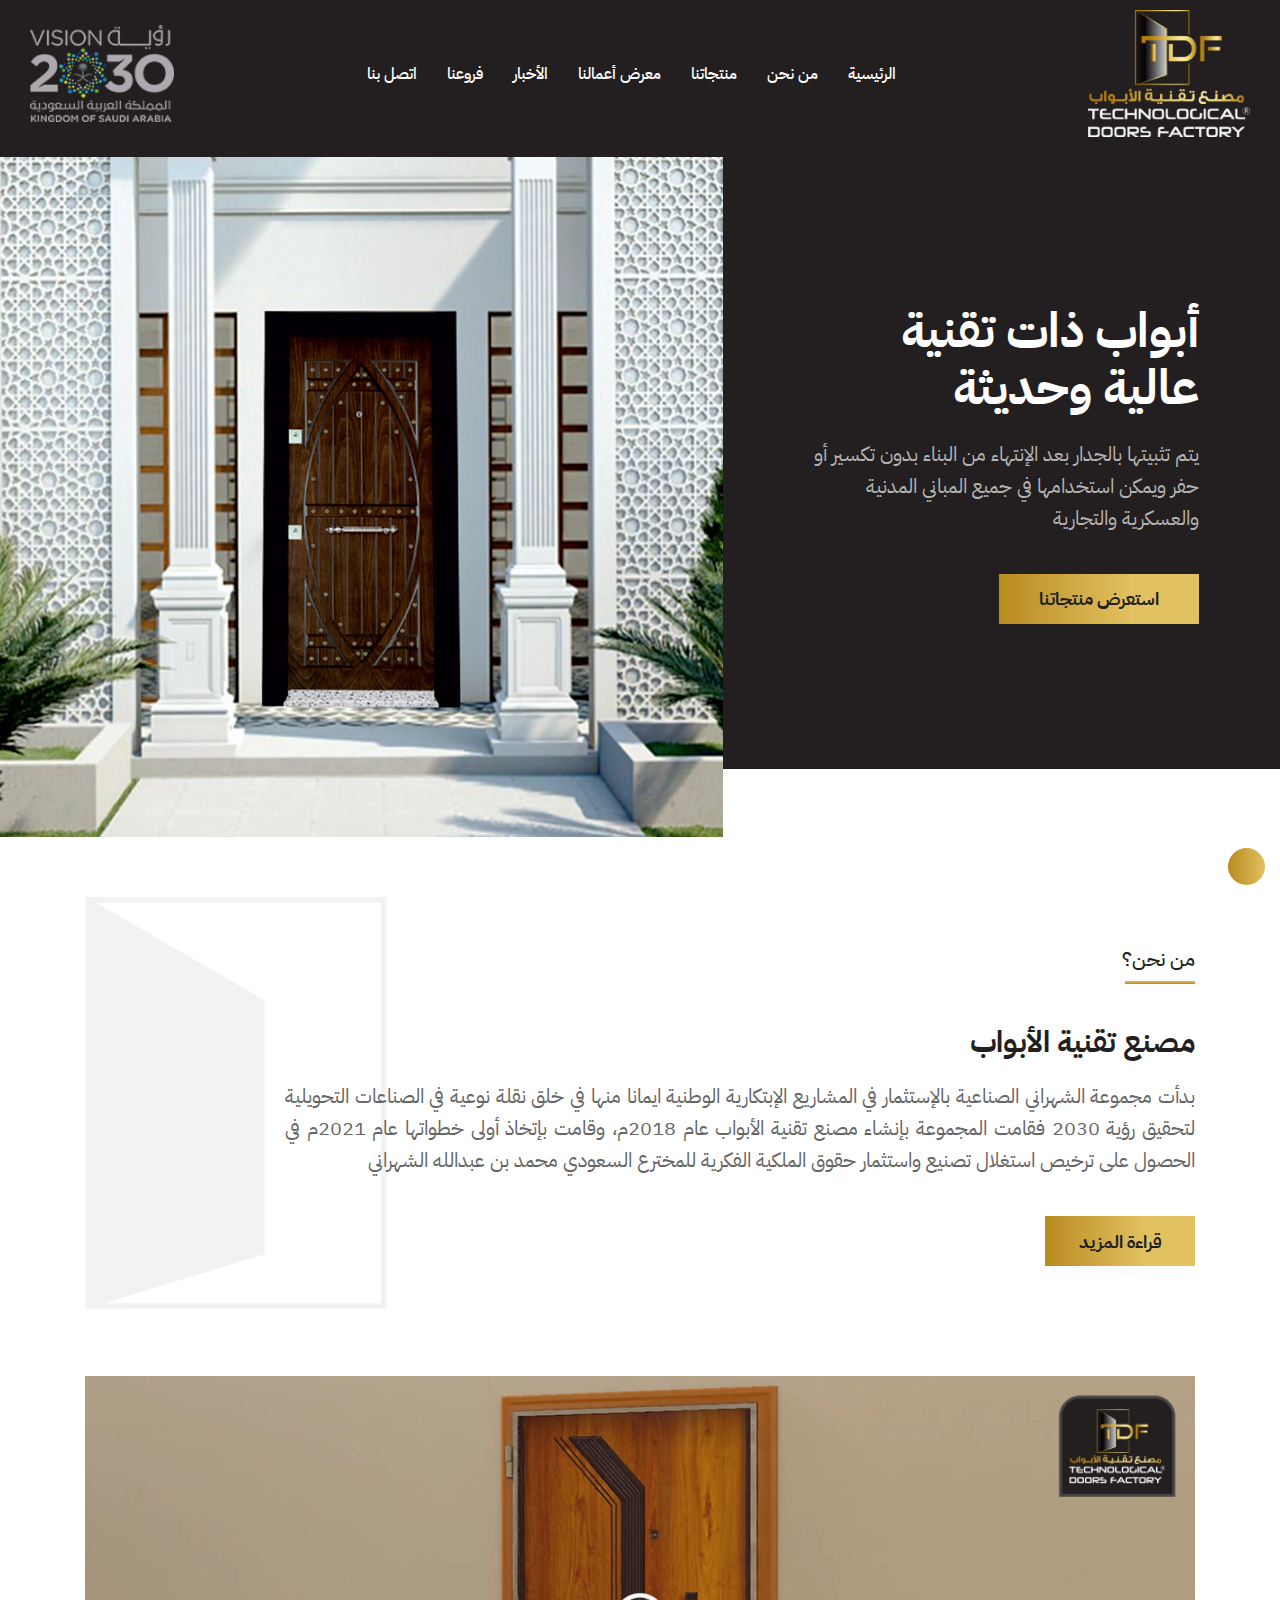
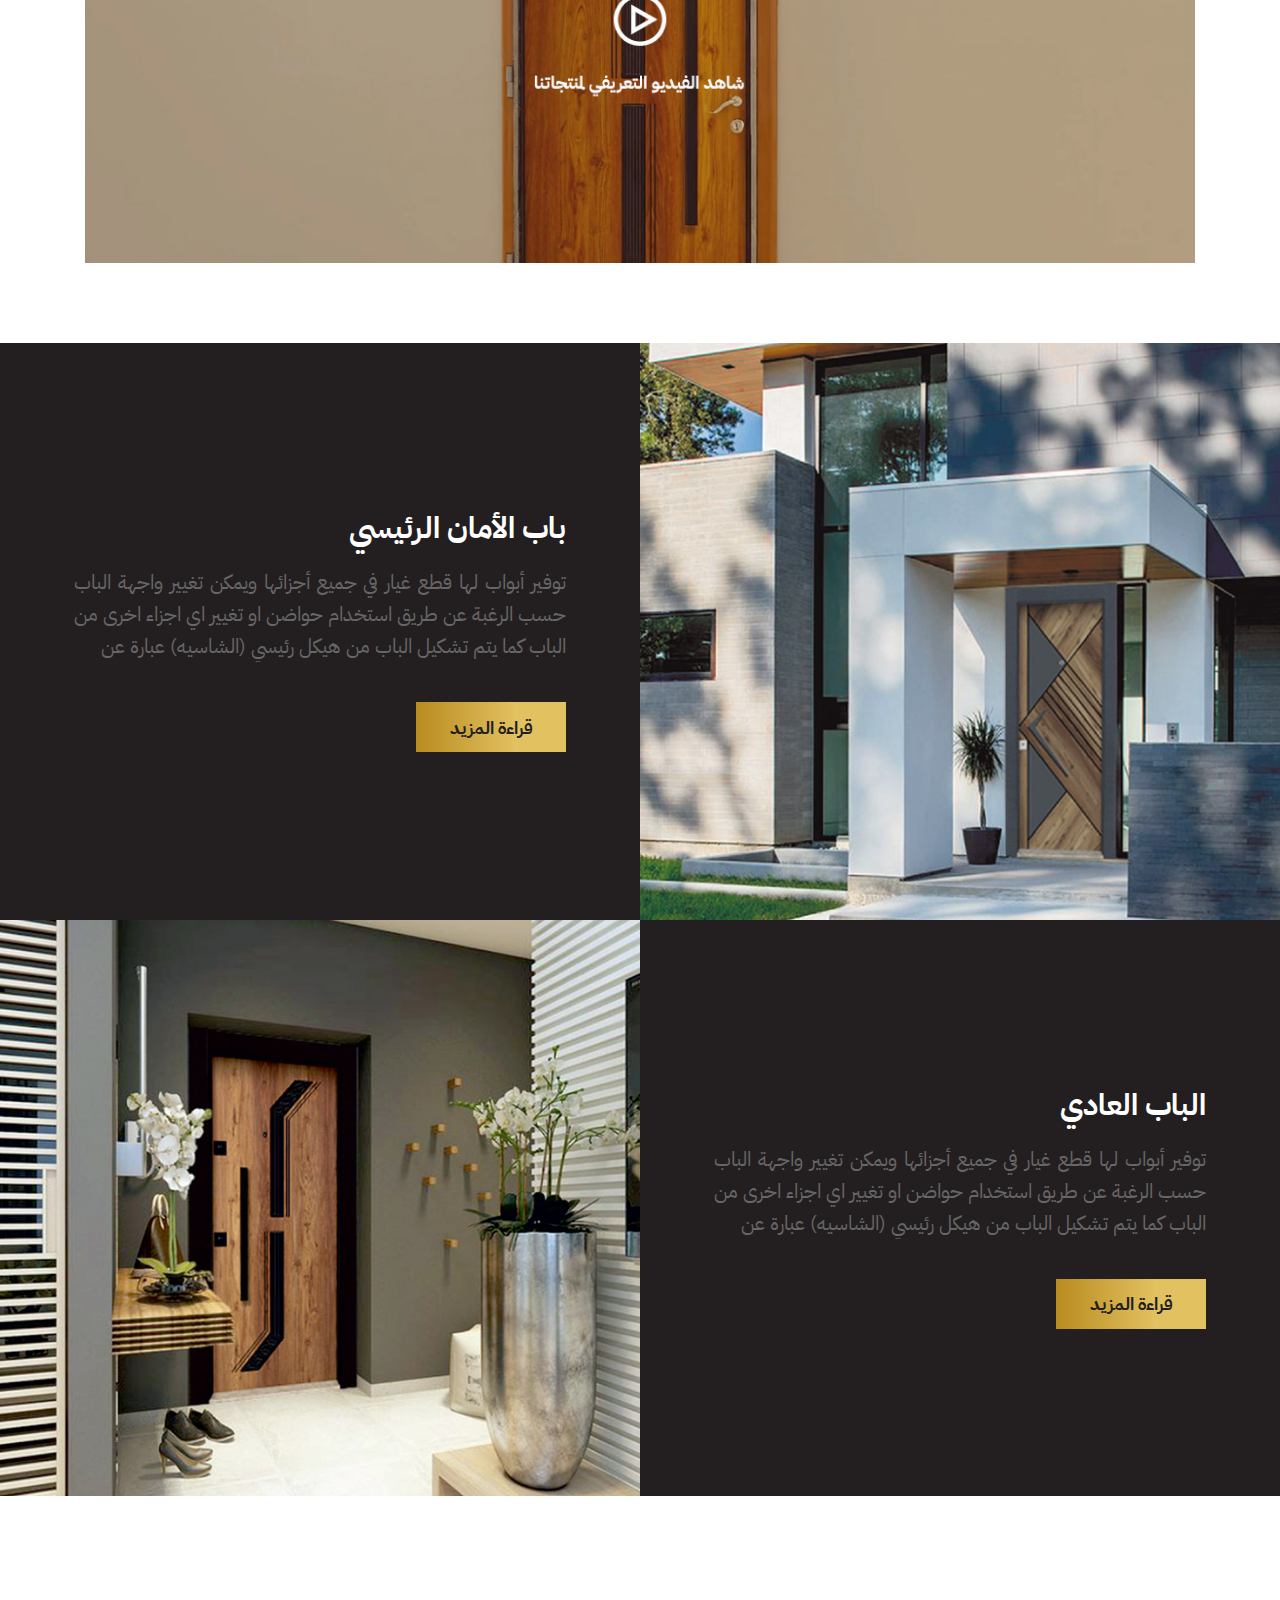
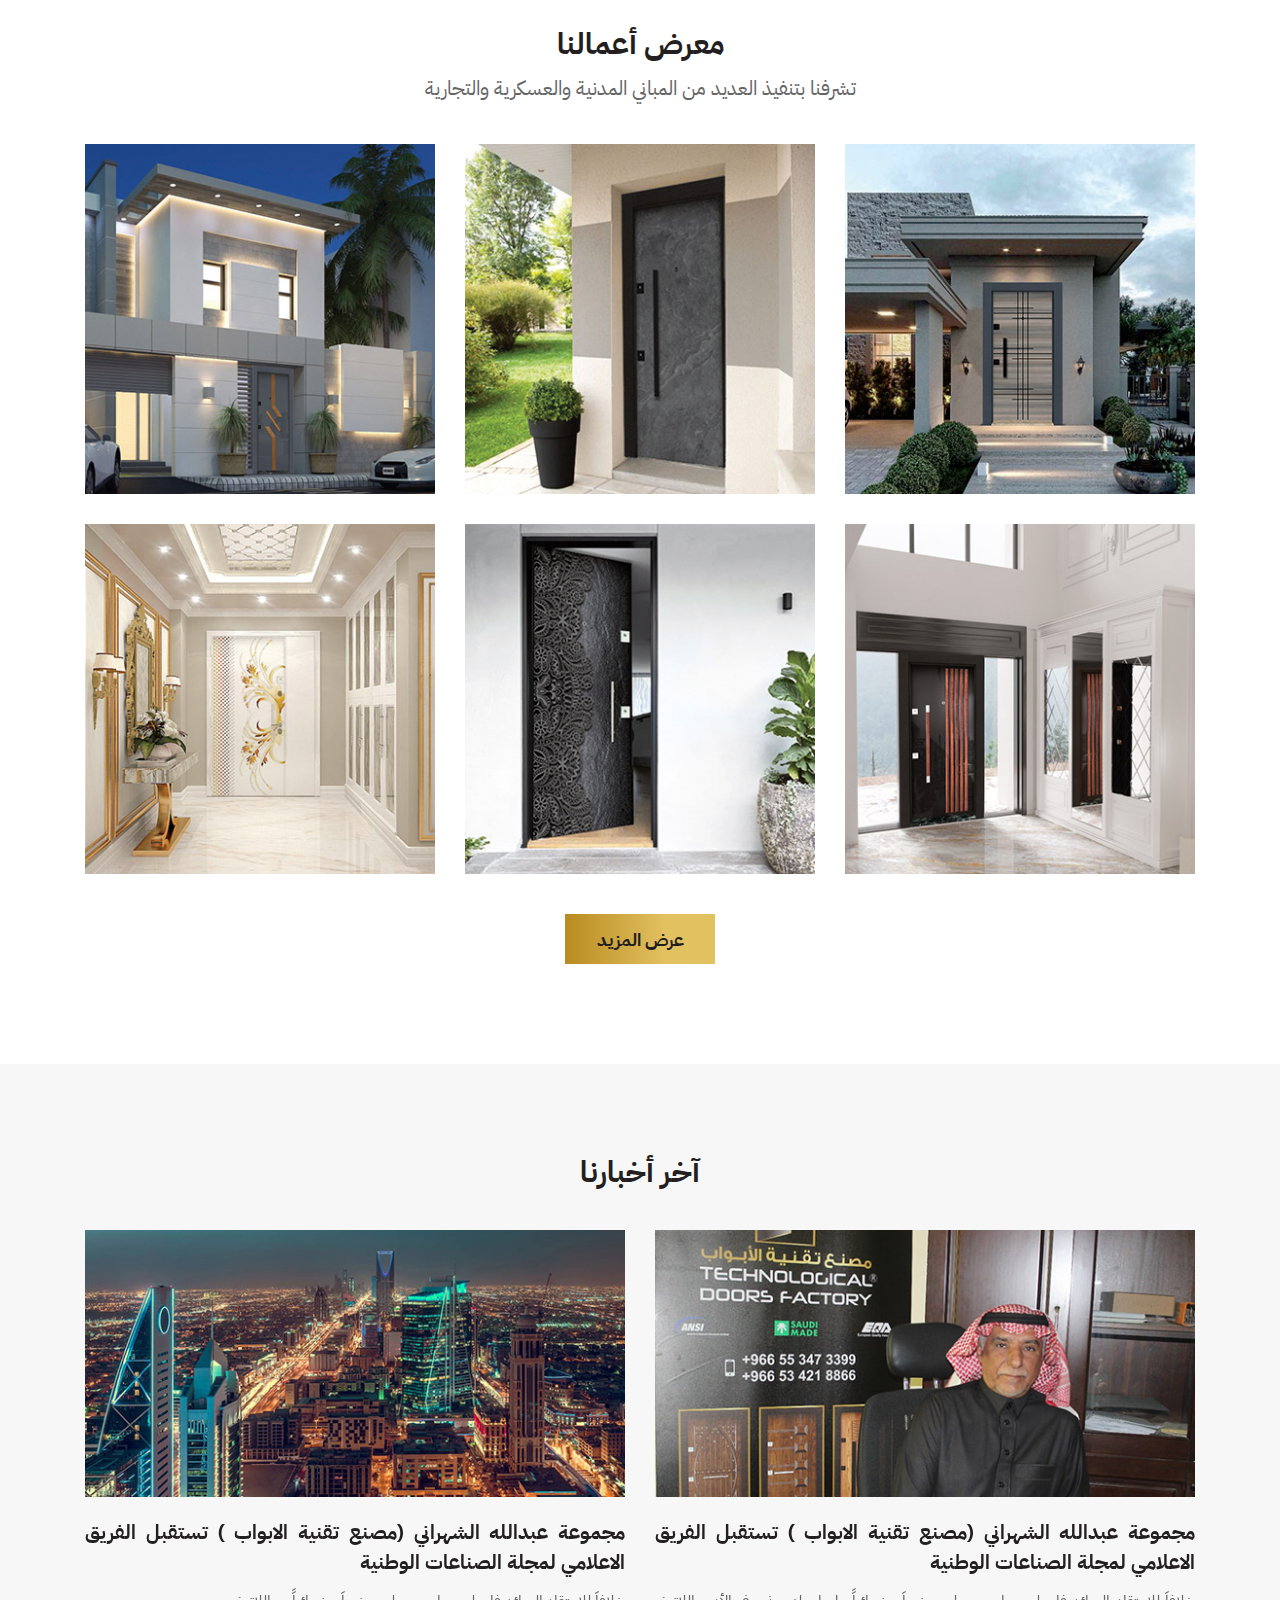
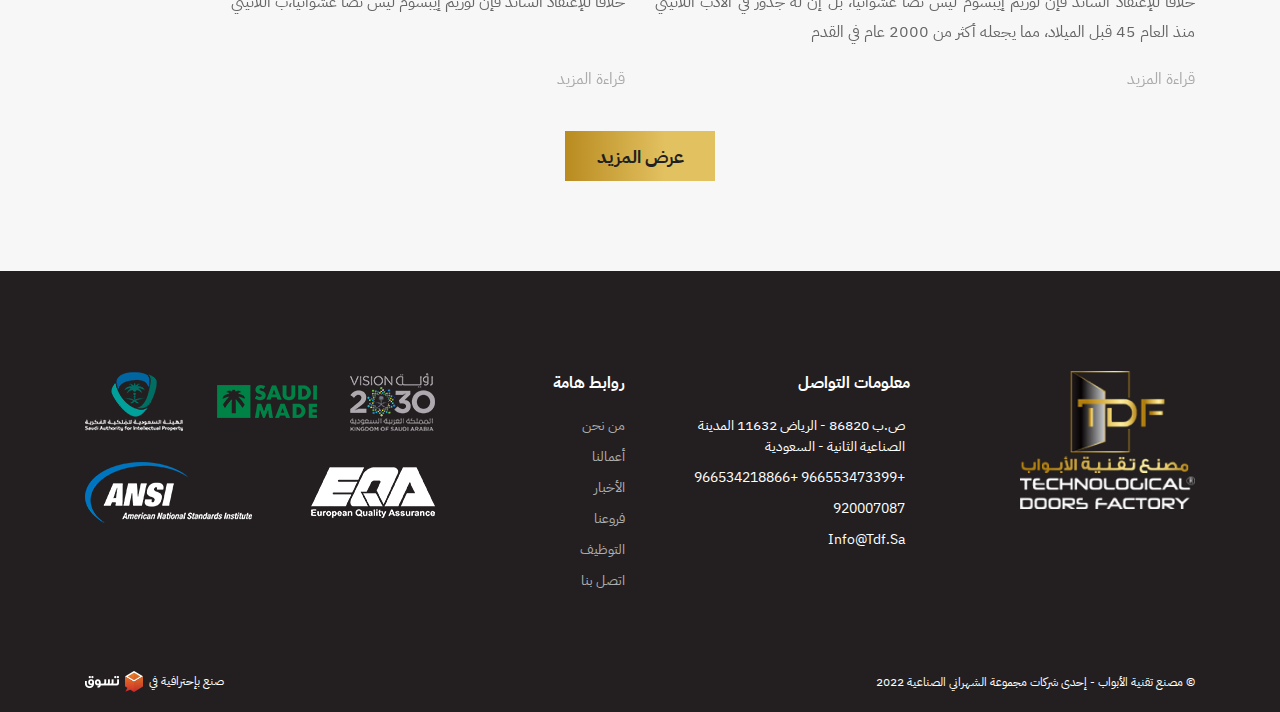
==== index.html @ 0ff18d4f "edit css" ====
<!DOCTYPE html>
<html lang="ar" dir="rtl">
  <head>
    <meta charset="UTF-8" />
    <meta http-equiv="X-UA-Compatible" content="IE=edge" />
    <meta name="viewport" content="width=device-width, initial-scale=1.0" />
    <link rel="stylesheet" href="style/owl.carousel.min.css" />
    <link
      rel="stylesheet"
      href="https://maxst.icons8.com/vue-static/landings/line-awesome/line-awesome/1.3.0/css/line-awesome.min.css"
    />
    <link
      href="https://fonts.googleapis.com/css2?family=Cairo:wght@200;900&family=IBM+Plex+Sans+Arabic:wght@300;400;500;600;700&family=Montserrat:ital,wght@0,400;0,500;0,600;0,700;0,800;1,600;1,700&family=Oswald:wght@400;500&display=swap"
      rel="stylesheet"
    />
    <link
      rel="stylesheet"
      href="https://cdn.jsdelivr.net/npm/@fancyapps/ui/dist/fancybox.css"
    />
    <link rel="stylesheet" href="style/animate.css" />
    <link rel="icon" href="images/fav.png" type="image/png" />
    <link rel="stylesheet" href="style/bootstrap.min.css" />
    <link rel="stylesheet" href="style/bootstrap-rtl.min.css" />
    <link rel="stylesheet" href="style/main.css" />
    <title>Technological Doors Factory</title>
  </head>
  <body class="over_ ">

<button class="btn_gh back_top show"></button>
    <!-- preload  -->
    <div class="preload">
      <div class="preloader_">
        <div class="preloader_img">
          <img src="images/preloader.png" class="filter_" alt="" />
          <div class="width_img">
            <img src="images/preloader.png" class="position_img" alt="" />
          </div>
        </div>
      </div>
    </div>
    <div class="moboverlay"></div>
    <!-- ~~~~~~~~~~~~~~~~~~~~~~~~~start header~~~~~~~~~~~~~~~~~~~~~ -->
    <header>
      <div class="container_">
        <div class="header_section">
          <div class="logo">
            <button class="btn_gh btn_bars">
              <i class="la la-bars bars_"></i>
            </button>
            <figure>
              <a href="index.html">
                <img
                  src="images/logo.png"
                  alt="logo"
                  width="162"
                  height="127"
                />
              </a>
            </figure>
          </div>
          <nav>
            <i class="la la-times close_"></i>
            <ul class="ul_nav ul_gh">
              <li><a href="index.html">الرئيسية</a></li>
              <li><a href="#">من نحن</a></li>
              <li class="hover_submenu">
                <a href="#">منتجاتنا</a>
                <ul class="submenu ul_gh">
                  <li class=""><a href="#"> فرعى</a></li>
                  <li class=""><a href="#">منتج فرعى</a></li>
                  <li class=""><a href="#">منتج فرعى</a></li>
                </ul>
              </li>
              <li><a href="#">معرض أعمالنا </a></li>
              <li><a href="#">الأخبار</a></li>
              <li><a href="branches.html">فروعنا</a></li>
              <li><a href="#"> اتصل بنا</a></li>
            </ul>
          </nav>
          <div class="vision">
            <figure>
              <img src="images/2030.png" alt="vision 2030" width="144" />
            </figure>
          </div>
        </div>
      </div>
    </header>
    <!-- ~~~~~~~~~~~~~~~~~~~~~~~~~end header~~~~~~~~~~~~~~~~~~~~~~~ -->

    <!-- ~~~~~~~~~~~~~~~~~~~~~~~~~start intro~~~~~~~~~~~~~~~~~~~~~~ -->
    <main class="intro_section">
      <div class="content_intro">
        <div class="content_parant">
            <div class="content_">
              <h1 class="m_P_gh title_intro">أبواب ذات تقنية عالية وحديثة</h1>
              <p class="m_P_gh paragraph_intro">
                يتم تثبيتها بالجدار بعد الإنتهاء من البناء بدون تكسير أو حفر
                ويمكن استخدامها في جميع المباني المدنية والعسكرية والتجارية
              </p>
            <a href="#" class="btn_about_us btn_intro btn_effect"> استعرض منتجاتنا </a>
            </div>
        </div>
      </div>
      <div class="intro_img">
        <figure>
          <img src="images/intro.jpg" alt="intro_img" />
        </figure>
      </div>
    </main>
    <!-- ~~~~~~~~~~~~~~~~~~~~~~~~~end intro~~~~~~~~~~~~~~~~~~~~~~~~ -->

    <!-- ~~~~~~~~~~~~~~~~~~~~~~~~~start about-us~~~~~~~~~~~~~~~~~~~ -->
    <section class="about-us-section">
      <div class="container">
        <div class="about-us">
          <div class="content_">
            <h4 class="m_P_gh title_section-about">من نحن؟</h4>
            <h1 class="m_P_gh title_about_us title_main">مصنع تقنية الأبواب</h1>
            <p class="m_P_gh paragraph_main">
              بدأت مجموعة الشهراني الصناعية بالإستثمار في المشاريع الإبتكارية
              الوطنية ايمانا منها في خلق نقلة نوعية في الصناعات التحويلية لتحقيق
              رؤية 2030 فقامت المجموعة بإنشاء مصنع تقنية الأبواب عام 2018م،
              وقامت بإتخاذ أولى خطواتها عام 2021م في الحصول على ترخيص استغلال
              تصنيع واستثمار حقوق الملكية الفكرية للمخترع السعودي محمد بن
              عبدالله الشهراني
            </p>
            <a href="#" class="btn_about_us btn_effect"> قراءة المزيد </a>
          </div>
          <figure class="shape_">
            <img src="images/shape-about-us.jpg" alt="shape-about-us" />
          </figure>
        </div>
      </div>
      <div class="container">
        <div class="projects_img">
          <div class="gall_hover">
            <a
              href="https://www.youtube.com/watch?v=54XNkKUQkW8"
              data-fancybox="gallery"
            >
              <img src="images/about-video.jpg" alt="projects" />
            </a>
          </div>
        </div>
      </div>
    </section>
    <!-- ~~~~~~~~~~~~~~~~~~~~~~~~~end about-us~~~~~~~~~~~~~~~~~~~~~ -->

    <!-- ~~~~~~~~~~~~~~~~~~~~~~~start products~~~~~~~~~~~~~~~~~~~~~ -->
    <section class="products">
      <div class="group_products">
        <div class="products_img">
          <img src="images/products1.jpg" alt="products" />
        </div>
        <div class="products_content">
          <div class="content_">
            <h2 class="m_P_gh title_main">باب الأمان الرئيسي</h2>
            <p class="m_P_gh p_products paragraph_main">
              توفير أبواب لها قطع غيار في جميع أجزائها ويمكن تغيير واجهة الباب
              حسب الرغبة عن طريق استخدام حواضن او تغيير اي اجزاء اخرى من الباب
              كما يتم تشكيل الباب من هيكل رئيسي (الشاسيه) عبارة عن
            </p>
            <div class="group_btn">
              <a href="#" class="btn_about_us btn_effect">قراءة المزيد</a>
            </div>
          </div>
        </div>
      </div>
      <div class="group_products reverse_">
        <div class="products_img">
          <img src="images/products2.jpg" alt="products" />
        </div>
        <div class="products_content">
          <div class="content_">
            <h2 class="m_P_gh title_main">الباب العادي</h2>
            <p class="m_P_gh p_products paragraph_main">
              توفير أبواب لها قطع غيار في جميع أجزائها ويمكن تغيير واجهة الباب
              حسب الرغبة عن طريق استخدام حواضن او تغيير اي اجزاء اخرى من الباب
              كما يتم تشكيل الباب من هيكل رئيسي (الشاسيه) عبارة عن
            </p>
            <div class="group_btn">
              <a href="#" class="btn_about_us btn_effect">قراءة المزيد</a>
            </div>
          </div>
        </div>
      </div>
    </section>
    <!-- ~~~~~~~~~~~~~~~~~~~~~~~~end products~~~~~~~~~~~~~~~~~~~~~~ -->

    <!-- ~~~~~~~~~~~~~~~~~~~~~~start gallery~~~~~~~~~~~~~~~~~~~~~~~ -->
    <section class="gallery-section">
                  <h1 class="m_P_gh title_main">معرض أعمالنا</h1>
            <p class="m_P_gh paragraph_main">
          تشرفنا بتنفيذ العديد من المباني المدنية والعسكرية والتجارية
            </p>
      <div class="container">
        <div class="gallery-grid">
          <div class="gall_hover">
            <a
              href="images/gallery/gallery1.jpg"
              data-fancybox="gallery"
            >
              <img src="images/gallery/gallery1.jpg" alt="projects" />
              <i class="las la-search-plus"></i>
            </a>
          </div>
          <div class="gall_hover">
            <a
              href="images/gallery/gallery2.jpg"
              data-fancybox="gallery"
            >
              <img src="images/gallery/gallery2.jpg" alt="projects" />
              <i class="las la-search-plus"></i>
            </a>
          </div>
          <div class="gall_hover">
            <a
              href="images/gallery/gallery3.jpg"
              data-fancybox="gallery"
            >
              <img src="images/gallery/gallery3.jpg" alt="projects" />
              <i class="las la-search-plus"></i>
            </a>
          </div>
          <div class="gall_hover">
            <a
              href="images/gallery/gallery4.jpg"
              data-fancybox="gallery"
            >
              <img src="images/gallery/gallery4.jpg" alt="projects" />
              <i class="las la-search-plus"></i>
            </a>
          </div>
          <div class="gall_hover">
            <a
              href="images/gallery/gallery5.jpg"
              data-fancybox="gallery"
            >
              <img src="images/gallery/gallery5.jpg" alt="projects" />
              <i class="las la-search-plus"></i>
            </a>
          </div>
          <div class="gall_hover">
            <a
              href="images/gallery/gallery6.jpg"
              data-fancybox="gallery"
            >
              <img src="images/gallery/gallery6.jpg" alt="projects" />
              <i class="las la-search-plus"></i>
            </a>
          </div>
        </div>
            <a href="#" class="btn_about_us btn_effect">عرض المزيد</a>
    </section>
    <!-- ~~~~~~~~~~~~~~~~~~~~~~~end gallery~~~~~~~~~~~~~~~~~~~~~~~~ -->

    <!-- ~~~~~~~~~~~~~~~~~~~~~~~~~start news~~~~~~~~~~~~~~~~~~~~~~~ -->
    <section class="news_section">
      <h2 class="m_P_gh title_main">آخر أخبارنا</h2>
      <div class="container">
        <div class="news">
          <div class="owl-carousel">
            <div class="item">
              <div class="news_item">
                <a href="#" class="anc_news_img">
                  <img src="images/news1.jpg" alt="news img">
                </a>
                <a href="#" class="anc_news anc_gh">
                  مجموعة عبدالله الشهراني (مصنع تقنية الابواب ) تستقبل الفريق
              الاعلامي لمجلة الصناعات الوطنية
                </a>
                <p class="news_paragraph m_P_gh">
                خلافاَ للإعتقاد السائد فإن لوريم إيبسوم ليس نصاَ عشوائياً، بل إن له جذور في الأدب اللاتيني منذ العام 45 قبل الميلاد، مما يجعله أكثر من 2000 عام في القدم
                </p>
                <a href="#" class="anc_gh anc_more">قراءة المزيد </a>
              </div>
            </div>
            <div class="item">
              <div class="news_item">
              <a href="#" class="anc_news_img">
                <img src="images/news2.jpg" alt="news img">
              </a>
              <a href="#" class="anc_news anc_gh">
                مجموعة عبدالله الشهراني (مصنع تقنية الابواب ) تستقبل الفريق
                  الاعلامي لمجلة الصناعات الوطنية
              </a>
              <p class="news_paragraph m_P_gh">
                                خلافاَ للإعتقاد السائد فإن لوريم إيبسوم ليس نصاَ عشوائياً،ب اللاتيني   

              </p>
                  <a href="#" class="anc_gh anc_more">قراءة المزيد </a>
              </div>
            </div>
            <div class="item">
              <div class="news_item">
                <a href="#" class="anc_news_img">
                  <img src="images/news1.jpg" alt="news img">
                </a>
                <a href="#" class="anc_news anc_gh">
                  مجموعة عبدالله الشهراني (مصنع تقنية الابواب ) تستقبل الفريق
              الاعلامي لمجلة الصناعات الوطنية
                </a>
                <p class="news_paragraph m_P_gh">
                خلافاَ للإعتقاد السائد فإن لوريم إيبسوم ليس نصاَ عشوائياً، بل إن له جذور في الأدب اللاتيني منذ العام 45 قبل الميلاد، مما يجعله أكثر من 2000 عام في القدم
                </p>
                <a href="#" class="anc_gh anc_more">قراءة المزيد </a>
              </div>
            </div>
            <div class="item">
              <div class="news_item">
              <a href="#" class="anc_news_img">
                <img src="images/news2.jpg" alt="news img">
              </a>
              <a href="#" class="anc_news anc_gh">
                مجموعة عبدالله الشهراني (مصنع تقنية الابواب ) تستقبل الفريق
                  الاعلامي لمجلة الصناعات الوطنية
              </a>
              <p class="news_paragraph m_P_gh">
                ني منذ العام 45 قبل الميلاد، مما يجعله أكثر من 2000 عام في القدم
              </p>
                  <a href="#" class="anc_gh anc_more">قراءة المزيد </a>
              </div>
            </div>
          </div>
        </div>
      </div>
      <a href="#" class="btn_about_us btn_effect">عرض المزيد</a>
    </section>
    <!-- ~~~~~~~~~~~~~~~~~~~~~~~~~end news~~~~~~~~~~~~~~~~~~~~~~~~~ -->

    <!-- ~~~~~~~~~~~~~~~~~~~~~~~~~start footer~~~~~~~~~~~~~~~~~~~~~ -->
    <footer>
      <div class="container">
        <div class="footer">
          <div class="row">
            <div class="col-md-3">
              <div class="logo_f">
                <a href="#">
                  <img src="images/logo.png" width="100" height="100" alt="logo footer">
                </a>
              </div>
              <div class="social_media">
                <ul class="ul_gh ul_social">
                  <li><a class="anc_gh"><i class="la la-linkedin"></i></a></li>
                  <li><a class="anc_gh"><i class="lab la-youtube"></i></a></li>
                  <li><a class="anc_gh"><i class="lab la-instagram"></i></a></li>
                  <li><a class="anc_gh"><i class="lab la-twitter"></i></a></li>
                  <li><a class="anc_gh"><i class="lab la-facebook-f"></i></a></li>
                </ul>
            </div>
            </div>
            <div class="col-md-3">
              <div class="f_div">
                <button class="btn_gh f_btn" role="button" data-toggle="collapse" data-target="#ffd">  معلومات التواصل</button>
                <ul id="ffd" class="ul_list contact-w ul_gh collapse">
                  <li><h3 href="#" class="anc_gh">
                    <i class="las la-map-marker"></i>
                      ص.ب 86820 - الرياض 11632
                      المدينة الصناعية الثانية - السعودية
                      </h3></li>
                  <li><a href="#" class="anc_gh">
                    <i class="las la-mobile"></i>
                    +966553473399 +966534218866
                  </a></li>
                  <li><a href="#" class="anc_gh">
                    <i class="las la-phone"></i>
                    920007087
                  </a></li>
                  <li><a href="#" class="anc_gh">
                    <i class="las la-envelope"></i>
                    info@tdf.sa
                  </a></li>
                </ul>
              </div>
            </div>
            <div class="col-md-2">
              <div class="f_div">
                <button class="btn_gh f_btn" role="button" data-toggle="collapse" data-target="#ffdd">  روابط هامة</button>
                <ul id="ffdd" class="ul_list ul_gh collapse">
                  <li><a href="#" class="anc_gh"> من نحن </a></li>
                  <li><a href="#" class="anc_gh">أعمالنا</a></li>
                  <li><a href="#" class="anc_gh">الأخبار</a></li>
                  <li><a href="#" class="anc_gh">فروعنا</a></li>
                  <li><a href="#" class="anc_gh">التوظيف</a></li>
                  <li><a href="contact.html" class="anc_gh">اتصل بنا </a></li>
                </ul>
              </div>
            </div>
            <div class="col-md-4">
              <div class="group_clients">
                <div class="item-clients">
                  <img src="images/gallery/clients1.png" alt="clients">
                </div>
                                <div class="item-clients">
                  <img src="images/gallery/clients2.png" alt="clients">
                </div>
                                <div class="item-clients">
                  <img src="images/gallery/clients3.png" alt="clients">
                </div>
                                <div class="item-clients">
                  <img src="images/gallery/clients4.png" alt="clients">
                </div>
                                <div class="item-clients">
                  <img src="images/gallery/clients5.png" alt="clients">
                </div>
              </div>
            </div>
          </div>
        </div>
      </div>
      <div class="copyright_parant">
        <div class="container">
          <div class="copyright">
            <p class="m_P_gh copy_t">
          © مصنع تقنية الأبواب - إحدى شركات مجموعة الشهراني الصناعية  2022
            </p>
            <p class="tasawk">
              صنع بإحترافية في
              <a href="https://tasawk.com.sa/" class="anc_gh">
                <img src="images/tasawk.png" alt="tasawk images" width="100" height="100">
              </a>
            </p>
          </div>
        </div>
      </div>
    </footer>
    <!-- ~~~~~~~~~~~~~~~~~~~~~~~~~end footer~~~~~~~~~~~~~~~~~~~~~~~ -->

    <script src="js/jquery-3.4.1.min.js"></script>
    <script src="js/bootstrap.min.js"></script>
    <script src="https://cdn.jsdelivr.net/npm/@fancyapps/ui/dist/fancybox.umd.js"></script>
    <script src="js/popper.min.js"></script>
    <script src="js/owl.carousel.min.js"></script>
    <script src="js/script.js"></script>
  </body>
</html>
---- style/main.css ----
@charset "UTF-8";
body {
  font-family: "IBM Plex Sans Arabic", sans-serif;
  font-weight: normal;
  font-style: normal;
}

figure {
  margin: 0;
}

.ul_gh {
  list-style: none;
  padding: 0;
  margin: 0;
}

img {
  image-rendering: -webkit-optimize-contrast !important;
}

.m_P_gh {
  padding: 0;
  margin: 0;
}

.a {
  display: inline-block;
}

.a:hover {
  text-decoration: none;
}

.btn_gh {
  border: none;
  padding: 0;
  background-color: transparent;
  border: none;
  display: block;
  cursor: pointer;
  outline: none !important;
  -webkit-transition: 0.5s;
  transition: 0.5s;
}

.d_flex {
  display: -webkit-box;
  display: -ms-flexbox;
  display: flex;
  -webkit-box-align: center;
      -ms-flex-align: center;
          align-items: center;
  -webkit-box-pack: justify;
      -ms-flex-pack: justify;
          justify-content: space-between;
}

.moboverlay {
  position: fixed;
  display: none;
  top: 0;
  bottom: 0;
  right: 0;
  left: 0;
  background-color: rgba(0, 0, 0, 0.3);
  z-index: 99;
  overflow: hidden;
}

.over_ {
  overflow-y: hidden;
}

::-webkit-scrollbar {
  width: 5px;
  height: 0px;
}

/* Handle */
::-webkit-scrollbar-thumb {
  background-image: -webkit-gradient(linear, left bottom, left top, from(#e2c160), to(#b98b20));
  background-image: linear-gradient(0deg, #e2c160 0%, #b98b20 100%);
}

.btn_effect {
  display: -webkit-box;
  display: -ms-flexbox;
  display: flex;
  -webkit-box-align: center;
      -ms-flex-align: center;
          align-items: center;
  -webkit-box-pack: center;
      -ms-flex-pack: center;
          justify-content: center;
  font-size: 18px;
  color: #231f20;
  font-weight: 700;
  background-size: 200%;
  -webkit-transition: 0.5s;
  transition: 0.5s;
  width: 150px;
  height: 50px;
  background-image: -webkit-gradient(linear, left top, right top, from(#b98b20), color-stop(#e2c160), color-stop(#e2c160), to(#b98b20));
  background-image: linear-gradient(to right, #b98b20, #e2c160, #e2c160, #b98b20);
}

.btn_effect:hover {
  background-image: -webkit-gradient(linear, left top, right top, from(#e2c160), color-stop(#b98b20), color-stop(#b98b20), to(#e2c160));
  background-image: linear-gradient(to right, #e2c160, #b98b20, #b98b20, #e2c160);
  text-decoration: none;
  background-position: 100%;
  color: #231f20;
}

.title_main {
  font-size: 30px;
  font-weight: 700;
  line-height: 1.2;
  color: #ffffff;
}

.paragraph_main {
  font-size: 20px;
  line-height: 1.6;
  text-align: justify;
  color: #666666;
  margin-bottom: 40px;
}

.back_top {
  display: -webkit-box;
  display: -ms-flexbox;
  display: flex;
  -webkit-box-align: center;
      -ms-flex-align: center;
          align-items: center;
  -webkit-box-pack: center;
      -ms-flex-pack: center;
          justify-content: center;
  width: 37px;
  height: 37px;
  border-radius: 50%;
  position: fixed;
  bottom: 15px;
  right: 15px;
  opacity: 0;
  background-image: -webkit-gradient(linear, left top, right top, from(#b98b20), color-stop(#e2c160), color-stop(#e2c160), to(#b98b20));
  background-image: linear-gradient(to right, #b98b20, #e2c160, #e2c160, #b98b20);
  background-size: 300%;
  visibility: hidden;
  -webkit-transition: 0.5s;
  transition: 0.5s;
  z-index: 80;
}

@media only screen and (max-width: 767px) {
  .back_top {
    bottom: 20px;
    right: 12px;
  }
}

.back_top:hover {
  cursor: pointer;
  color: #ffffff;
  background-position: 100%;
}

.back_top:hover::after {
  color: #ffffff;
}

.back_top::after {
  content: "";
  font-family: "line Awesome Free";
  font-weight: 900;
  font-size: 18px;
  color: #ffffff;
}

.back_top.show {
  opacity: 1;
  visibility: visible;
}

@media only screen and (max-width: 767px) {
  .btn_effect {
    height: 40px;
    font-size: 16px;
    width: 140px;
  }
  .title_main {
    font-size: 24px;
  }
  .paragraph_main {
    font-size: 16px;
    margin-bottom: 30px;
  }
}

.breadcrumb-section {
  background-color: #231f20;
  padding: 30px 0 50px;
  margin-bottom: 40px;
}

.breadcrumb-section .breadcrumb_ {
  text-align: center;
  font-size: 20px;
  color: #b3b3b3;
  line-height: 1.6;
}

.breadcrumb-section .breadcrumb_ a,
.breadcrumb-section .breadcrumb_ span {
  font-size: 20px;
  color: #b3b3b3;
  line-height: 1.6;
}

.breadcrumb-section .breadcrumb_ span {
  -webkit-margin-start: 10px;
          margin-inline-start: 10px;
}

.breadcrumb-section .breadcrumb_ a {
  -webkit-transition: 0.5s;
  transition: 0.5s;
  -webkit-margin-end: 10px;
          margin-inline-end: 10px;
}

.breadcrumb-section .breadcrumb_ a:hover {
  color: #ba8d22;
  text-decoration: none;
}

.breadcrumb-section .breadcrumb_ .title_main {
  margin-bottom: 20px;
}

.preload {
  position: fixed;
  z-index: 1110;
  inset: 0px;
  background-color: #231f20;
  display: -webkit-box;
  display: -ms-flexbox;
  display: flex;
  -webkit-box-align: center;
      -ms-flex-align: center;
          align-items: center;
  -webkit-box-pack: center;
      -ms-flex-pack: center;
          justify-content: center;
}

.preloader_img {
  position: relative;
  overflow: hidden;
  width: 150px;
}

.filter_ {
  -webkit-filter: grayscale(1);
          filter: grayscale(1);
  opacity: 0.5;
}

.width_img {
  position: absolute;
  inset: 0px;
  width: 150px;
  height: 0px;
  background-color: transparent;
  overflow: hidden;
}

.preloader_ {
  text-align: center;
}

.filter_ {
  width: 150px;
}

.width_img {
  -webkit-animation: height_ 4s ease infinite;
          animation: height_ 4s ease infinite;
  height: 0;
  width: 150px;
  top: unset;
}

.position_img {
  position: absolute;
  inset: 0;
  top: unset;
  width: 150px;
}

@-webkit-keyframes height_ {
  0% {
    height: 0px;
  }
  100% {
    height: 100%;
  }
}

@keyframes height_ {
  0% {
    height: 0px;
  }
  100% {
    height: 100%;
  }
}

.about-us-section {
  padding: 60px 0 0;
  margin-bottom: 80px;
}

.about-us {
  position: relative;
  text-align: start;
}

.about-us .content_ {
  text-align: start;
  height: 100%;
  width: 82%;
  padding-top: 50px;
  margin-bottom: 110px;
}

.gall_hover {
  overflow: hidden;
}

.gall_hover img {
  max-width: 100%;
  -webkit-transition: 11s;
  transition: 11s;
}

.title_section-about {
  font-size: 20px;
  color: #231f20;
  line-height: 1.2;
  margin-bottom: 40px;
}

.title_section-about::after {
  content: "";
  background-image: -webkit-gradient(linear, left bottom, left top, from(#b98b20), to(#e2c160));
  background-image: linear-gradient(0deg, #b98b20 0%, #e2c160 100%);
  width: 70px;
  height: 3px;
  display: block;
  margin-top: 10px;
}

.shape_ {
  position: absolute;
  top: 0;
  left: 0;
  z-index: -1;
}

.title_about_us {
  color: #231f20;
  margin-bottom: 20px;
}

@media only screen and (max-width: 767px) {
  .about-us-section {
    margin-bottom: 60px;
  }
  .about-us .content_ {
    width: 100%;
    padding: 0;
    padding-top: 20px;
    margin-bottom: 40px;
  }
  .shape_ {
    position: absolute;
    top: 0;
    left: 0;
    z-index: -1;
    text-align: end;
  }
  .shape_ img {
    width: 50%;
  }
}

.products {
  display: -webkit-box;
  display: -ms-flexbox;
  display: flex;
  -webkit-box-orient: vertical;
  -webkit-box-direction: normal;
      -ms-flex-direction: column;
          flex-direction: column;
  background-color: #231f20;
  margin-bottom: 130px;
}

.products_img {
  overflow: hidden;
}

.products_img img {
  -webkit-transition: 0.9s;
  transition: 0.9s;
  max-width: 100%;
}

.products_img img:hover {
  -webkit-transform: scale(1.1);
          transform: scale(1.1);
}

.group_products {
  display: -webkit-box;
  display: -ms-flexbox;
  display: flex;
}

.products_content {
  display: -webkit-box;
  display: -ms-flexbox;
  display: flex;
  -webkit-box-pack: center;
      -ms-flex-pack: center;
          justify-content: center;
  -webkit-box-align: center;
      -ms-flex-align: center;
          align-items: center;
  text-align: start;
}

.products_content .content_ {
  width: 77%;
}

.products_content .content_ .title_main {
  margin-bottom: 20px;
}

.reverse_ {
  -webkit-box-orient: horizontal;
  -webkit-box-direction: reverse;
      -ms-flex-direction: row-reverse;
          flex-direction: row-reverse;
}

.products_img,
.products_content {
  width: 50%;
}

.p_products {
  display: -webkit-box;
  -webkit-line-clamp: 3;
  -webkit-box-orient: vertical;
  overflow: hidden;
}

@media only screen and (max-width: 991px) {
  .products {
    -webkit-box-orient: vertical;
    -webkit-box-direction: normal;
        -ms-flex-direction: column;
            flex-direction: column;
    margin-bottom: 60px;
  }
  .products .group_products {
    display: -ms-grid;
    display: grid;
    -ms-grid-columns: 1fr;
        grid-template-columns: 1fr;
    -ms-grid-rows: (1fr)[2];
        grid-template-rows: repeat(2, 1fr);
    gap: 0px;
  }
  .products_img,
  .products_content {
    width: 100%;
  }
  .products_content .content_ {
    width: 100%;
  }
  .content_ {
    width: 100%;
    padding: 0 15px;
  }
  .reverse_ {
    -webkit-box-orient: horizontal;
    -webkit-box-direction: normal;
        -ms-flex-direction: row;
            flex-direction: row;
  }
}

.intro_section {
  display: -ms-grid;
  display: grid;
  -ms-grid-columns: 1fr 1.3fr;
      grid-template-columns: 1fr 1.3fr;
  -ms-grid-rows: 1fr;
      grid-template-rows: 1fr;
}

.content_parant {
  background-color: #231f20;
  height: 90%;
}

.content_parant .content_ {
  display: -webkit-box;
  display: -ms-flexbox;
  display: flex;
  -webkit-box-orient: vertical;
  -webkit-box-direction: normal;
      -ms-flex-direction: column;
          flex-direction: column;
  -webkit-box-align: start;
      -ms-flex-align: start;
          align-items: flex-start;
  -webkit-box-pack: center;
      -ms-flex-pack: center;
          justify-content: center;
  height: 100%;
  margin: auto;
  width: 71%;
  -webkit-padding-start: calc(100% - 1170px / 2);
          padding-inline-start: calc(100% - 1170px / 2);
}

.intro_img img {
  width: 100%;
  max-width: 100%;
}

.title_intro {
  font-size: 48px;
  font-weight: 700;
  color: #ffffff;
  text-align: start;
  line-height: 1.2;
  margin-bottom: 20px;
}

.paragraph_intro {
  font-size: 20px;
  text-align: start;
  color: #b3b3b3;
  line-height: 1.6;
  margin-bottom: 40px;
}

.btn_intro {
  width: 200px;
}

@media only screen and (max-width: 767px) {
  .intro_section {
    display: -ms-grid;
    display: grid;
    -ms-grid-columns: (1fr)[1];
        grid-template-columns: repeat(1, 1fr);
    gap: 0;
  }
  .content_parant {
    height: 100%;
  }
  .content_parant .content_ {
    width: 100%;
    padding: 40px 15px;
  }
  .title_intro {
    font-size: 24px;
  }
  .paragraph_intro {
    font-size: 18px;
    margin-bottom: 30px;
  }
}

.gallery-section {
  text-align: center;
  margin-bottom: 100px;
}

.gallery-section .title_main {
  color: #231f20;
  margin-bottom: 10px;
}

.gallery-section .paragraph_main {
  text-align: center;
}

.gallery-section .btn_effect {
  margin: auto;
}

.gallery-grid {
  display: -ms-grid;
  display: grid;
  -ms-grid-columns: (1fr)[3];
      grid-template-columns: repeat(3, 1fr);
  gap: 30px;
  margin-bottom: 40px;
}

.gallery-grid .gall_hover > a {
  position: relative;
  display: inline-block;
  vertical-align: middle;
  -webkit-transform: perspective(1px) translateZ(0);
          transform: perspective(1px) translateZ(0);
  -webkit-transition-property: color;
  transition-property: color;
  -webkit-transition: 0.5s;
  transition: 0.5s;
}

.gallery-grid .gall_hover > a:before {
  content: "";
  position: absolute;
  z-index: -1;
  inset: 0;
  background-color: rgba(186, 141, 34, 0.8);
  -webkit-transform: scaleX(0);
          transform: scaleX(0);
  -webkit-transform-origin: 50%;
          transform-origin: 50%;
  -webkit-transition-duration: 0.5s;
          transition-duration: 0.5s;
}

.gallery-grid .gall_hover > a:hover::before {
  -webkit-transition: 0.5s;
  transition: 0.5s;
  -webkit-transform: scaleX(1);
  transform: scaleX(1);
  z-index: 2;
}

.gallery-grid .gall_hover > a i {
  position: absolute;
  -webkit-transform: translate(-50%, -50%) rotate(-80deg);
          transform: translate(-50%, -50%) rotate(-80deg);
  left: 50%;
  top: 50%;
  font-size: 48px;
  color: #ffffff;
  z-index: 3;
}

.gallery-grid .gall_hover img {
  max-width: 100%;
}

@media only screen and (max-width: 767px) {
  .gallery-section {
    margin-bottom: 60px;
  }
  .gallery-grid {
    -ms-grid-columns: (1fr)[2];
        grid-template-columns: repeat(2, 1fr);
    gap: 15px;
  }
  .gallery-grid .gall_hover > a i {
    font-size: 30px;
  }
}

.news_section {
  padding: 90px 0;
  background-color: #f7f7f7;
  text-align: center;
}

.news_section .btn_effect {
  margin: auto;
}

.news_section .title_main {
  color: #231f20;
  margin-bottom: 40px;
}

.news {
  margin-bottom: 40px;
}

.news .owl-nav {
  display: -webkit-box;
  display: -ms-flexbox;
  display: flex;
  -webkit-box-pack: justify;
      -ms-flex-pack: justify;
          justify-content: space-between;
}

.news .owl-nav button.owl-next,
.news .owl-nav button.owl-prev {
  position: absolute;
  -webkit-transform: translateY(-50%);
          transform: translateY(-50%);
  top: 28%;
  color: #808080;
  -webkit-transition: 0.5s;
  transition: 0.5s;
  display: -webkit-box;
  display: -ms-flexbox;
  display: flex;
  -webkit-box-align: center;
      -ms-flex-align: center;
          align-items: center;
  -webkit-box-pack: center;
      -ms-flex-pack: center;
          justify-content: center;
  font-size: 30px;
}

.news .owl-nav button.owl-next:hover,
.news .owl-nav button.owl-prev:hover {
  color: #ba8d22;
}

.news .owl-nav button.owl-next:focus,
.news .owl-nav button.owl-prev:focus {
  outline: 0;
}

html[dir="rtl"] .news .owl-nav button.owl-prev {
  right: -40px;
}

html[dir="ltr"] .news .owl-nav button.owl-prev {
  right: -40px;
}

html[dir="rtl"] .news .owl-nav button.owl-next {
  left: -40px;
}

html[dir="ltr"] .news .owl-nav button.owl-next {
  left: -40px;
}

@media only screen and (max-width: 767px) {
  .news .owl-nav {
    display: none;
  }
}

.news .owl-dots {
  display: none;
}

.news_item {
  text-align: start;
}

.news_item .anc_news_img {
  display: block;
  overflow: hidden;
  margin-bottom: 20px;
}

.news_item .anc_news_img img {
  -webkit-transition: 0.5s;
  transition: 0.5s;
  max-width: 100%;
}

.news_item .anc_news_img img:hover {
  -webkit-transform: scale(1.1);
          transform: scale(1.1);
}

.news_item .anc_news {
  font-size: 20px;
  height: 60px;
  line-height: 1.5;
  font-weight: 700;
  -webkit-transition: 0.5s;
  transition: 0.5s;
  margin-bottom: 10px;
  color: #231f20;
  display: block;
  text-align: justify;
  display: -webkit-box;
  -webkit-line-clamp: 2;
  -webkit-box-orient: vertical;
  overflow: hidden;
}

.news_item .anc_news:hover {
  color: #ba8d22;
  text-decoration: none;
}

.news_item .news_paragraph {
  font-size: 16px;
  height: 60px;
  color: #666666;
  font-weight: 400;
  margin-bottom: 20px;
  line-height: 1.875;
  text-align: justify;
  display: -webkit-box;
  -webkit-line-clamp: 2;
  -webkit-box-orient: vertical;
  overflow: hidden;
}

.anc_more {
  font-size: 16px;
  color: #ababab;
  text-transform: capitalize;
  font-weight: 400;
}

.anc_more:hover {
  text-decoration: none;
  color: #ba8d22;
}

@media only screen and (max-width: 767px) {
  .news_section {
    padding: 60px 0;
  }
  .news_section .title_Services {
    margin-bottom: 40px;
  }
  .news_item .anc_news {
    height: 50px;
    font-size: 17px;
  }
  .news_item .news_paragraph {
    height: 50px;
    font-size: 14px;
  }
  .news {
    margin-bottom: 70px;
  }
  .news .owl-dots {
    display: block;
    position: absolute;
    bottom: -30px;
    left: 50%;
    -webkit-transform: translatex(-50%);
            transform: translatex(-50%);
    color: #231f20;
    z-index: 9999;
  }
  .news .owl-dots .owl-dot {
    width: 8px;
    height: 8px;
    border-radius: 50%;
    background-color: #b4b4b4;
    opacity: 0.5;
    -webkit-margin-end: 5px;
            margin-inline-end: 5px;
  }
  .news .owl-dots .active {
    background-color: #ba8d22;
    opacity: 1;
    -webkit-transform: scale(1.2);
            transform: scale(1.2);
    outline: 0;
  }
  .news .owl-nav {
    display: none;
  }
  .news .owl-dots {
    display: block;
  }
}

.select_group {
  margin-bottom: 30px;
}

.select_group form {
  display: -webkit-box;
  display: -ms-flexbox;
  display: flex;
  -webkit-box-pack: justify;
      -ms-flex-pack: justify;
          justify-content: space-between;
  padding: 35px 30px;
  background-color: #f2f2f2;
}

.select_group .group_form {
  width: 385px;
}

.btn_form {
  background-color: #c59b33;
  width: 207px;
  height: 45px;
  font-size: 16px;
  font-weight: 700;
  display: -webkit-box;
  display: -ms-flexbox;
  display: flex;
  line-height: 2.9;
  -webkit-box-pack: center;
      -ms-flex-pack: center;
          justify-content: center;
  color: #ffffff;
  border-radius: 22.5px;
  border: 1px solid transparent;
  -webkit-transition: 0.5s;
  transition: 0.5s;
}

.btn_form:hover {
  border-color: #ba8d22;
  color: #ba8d22;
  background-color: transparent;
}

.btn_form i {
  font-size: 24px;
  -webkit-margin-end: 5px;
          margin-inline-end: 5px;
  line-height: 1.9;
}

.group_form {
  height: 45px;
}

.group_form .Rectangle_1_copy_5 {
  border-style: solid;
  border-width: 1px;
  border-color: #e5e5e5;
  background-color: white;
  position: absolute;
  left: 819px;
  top: 399px;
  z-index: 64;
}

.group_form .position_r {
  position: relative;
  display: -webkit-box;
  display: -ms-flexbox;
  display: flex;
  -webkit-box-align: center;
      -ms-flex-align: center;
          align-items: center;
}

.group_form .position_r label {
  font-size: 18px;
  margin: 0;
  color: #231f20;
  font-weight: 700;
  line-height: 1.7;
  -webkit-margin-end: 10px;
          margin-inline-end: 10px;
  display: block;
}

.group_form .position_r .angle_select {
  position: absolute;
  font-size: 14px;
  color: #b3b3b3;
  z-index: 20;
  -webkit-transform: translateY(-50%);
          transform: translateY(-50%);
  top: 50%;
}

html[dir="rtl"] .group_form .position_r .angle_select {
  left: 25px;
}

html[dir="ltr"] .group_form .position_r .angle_select {
  right: 25px;
}

.group_form .mob_ input {
  text-align: left;
  padding-left: 92px;
}

.group_form select {
  cursor: pointer;
  -webkit-appearance: none;
     -moz-appearance: none;
          appearance: none;
}

.group_form input,
.group_form select {
  border: 2px solid #e5e5e5;
  background-color: #ffffff;
  height: 46px;
  border-radius: 23px;
  -webkit-transition: 0.5s;
  transition: 0.5s;
  padding: 0 25px;
  font-size: 14px;
  font-weight: 400;
  color: #808080;
  width: 100%;
}

.group_form input:focus,
.group_form select:focus {
  outline: 0;
  border-color: #ba8d22;
  -webkit-box-shadow: none;
          box-shadow: none;
  caret-color: #ba8d22;
}

.select2-container--default .select2-selection--single .select2-selection__arrow {
  display: none;
}

.select2-container .select2-selection--single {
  height: 45px;
}

.select2-container--default .select2-selection--single .select2-selection__rendered {
  padding: 0;
  height: 100%;
  display: -webkit-box;
  display: -ms-flexbox;
  display: flex;
  -webkit-box-align: center;
      -ms-flex-align: center;
          align-items: center;
  padding: 0 20px;
  font-size: 16px;
  font-weight: 400;
  line-height: 1.8;
  color: #999999;
}

.select2-container {
  padding: 0;
}

.select2-container--default .select2-selection--single {
  border: 1px solid #ebebeb;
  border-radius: 23px;
}

.select2-container--default .select2-selection--single:focus {
  border-color: #ba8d22;
}

.select2-container {
  max-width: 100%;
}

.select2-container--default .select2-results__option--highlighted.select2-results__option--selectable {
  color: #808080;
  background-image: -webkit-gradient(linear, left top, right top, from(#b98b20), color-stop(#e2c160), color-stop(#e2c160), to(#b98b20));
  background-image: linear-gradient(to right, #b98b20, #e2c160, #e2c160, #b98b20);
  -webkit-transition: 0.5s;
  transition: 0.5s;
  background-size: 300%;
}

.select2-container--default .select2-results__option--highlighted.select2-results__option--selectable:hover {
  background-position: 100%;
}

.select2-container--default .select2-results__option--highlighted.select2-results__option--selectable:last-child {
  border-bottom-left-radius: 20px;
  border-bottom-right-radius: 20px;
}

.select2-container--default .select2-search--dropdown .select2-search__field {
  border-radius: 19.5px;
  border: 1px solid #ebebeb;
  padding: 8px 20px;
  caret-color: #ba8d22;
  color: #b3acac;
  font-size: 14px;
  font-weight: 400;
}

.select2-search--dropdown {
  border: none;
  margin: 0 10px;
}

[type="search"] {
  outline: 0;
}

.select2-results__option {
  padding: 10px 20px;
  color: #b3acac;
  text-align: center;
}

.select2-dropdown {
  border-left: 2px;
  border-right: 2px;
  border-bottom: 2px;
  border-color: transparent;
  border-style: solid;
  border-bottom-left-radius: 23px;
  border-bottom-right-radius: 23px;
  border-top-left-radius: 23px;
  border-top-right-radius: 23px;
  overflow: hidden;
}

.select2-container .select2-selection--single .select2-selection__rendered {
  padding: 0 25px !important;
  height: 45px;
}

@media only screen and (max-width: 767px) {
  .select2-container .select2-selection--single .select2-selection__rendered {
    padding: 0 20px !important;
  }
}

.select2-container--open.select2-container--default .select2-selection--single {
  overflow: hidden;
  border-bottom: transparent;
}

.select2-container--default .select2-results__option--highlighted.select2-results__option--selectable {
  color: #231f20;
  font-size: 14px;
  font-weight: 400;
}

.select2-results__option--selectable {
  color: #b3acac;
  font-size: 14px;
  font-weight: 400;
  text-align: start;
}

.select2-container--default .select2-results__option--selected {
  background-color: #ffffff;
}

.list-map-section {
  margin-bottom: 110px;
}

.list-map {
  display: -ms-grid;
  display: grid;
  -ms-grid-columns: 1fr 2fr;
      grid-template-columns: 1fr 2fr;
  -ms-grid-rows: 1fr;
      grid-template-rows: 1fr;
  gap: 30px;
}

.list-map img {
  max-width: 100%;
}

.list_ {
  background-color: #ffffff;
  border: 1px solid #e5e5e5;
  height: 420px;
  overflow-y: auto;
  padding: 10px 0;
}

.list_ a {
  font-size: 14px;
  line-height: 1.6;
  -webkit-transition: 0.5s;
  transition: 0.5s;
  padding: 15px 30px;
  display: block;
  color: #231f20;
  font-weight: 500;
  text-align: start;
  border-bottom: 1px solid #e5e5e5;
}

.list_ a:hover {
  text-decoration: none;
  color: #ba8d22;
}

.list_single {
  background-color: #ffffff;
  border: 1px solid #e5e5e5;
  height: 420px;
  padding: 20px 30px;
  text-align: start;
}

.list_single .title_list {
  font-size: 18px;
  color: #231f20;
  font-weight: 700;
  line-height: 1.6;
  margin-bottom: 20px;
}

.list_single .group_information {
  margin-bottom: 10px;
}

.list_single .title_info {
  font-size: 16px;
  color: #231f20;
  font-weight: 500;
  line-height: 1.8;
}

.list_single .p_info {
  font-size: 16px;
  color: #808080;
  font-weight: 500;
  line-height: 1.6;
}

@media only screen and (max-width: 767px) {
  .select_group form {
    -webkit-box-orient: vertical;
    -webkit-box-direction: normal;
        -ms-flex-direction: column;
            flex-direction: column;
    -webkit-box-align: center;
        -ms-flex-align: center;
            align-items: center;
  }
  .select_group form {
    padding: 20px 15px;
  }
  .select_group .group_form {
    width: 100%;
    margin-bottom: 20px;
  }
  .select_group .group_form label {
    width: 38px;
    font-size: 16px;
  }
  .list-map {
    -ms-grid-columns: 1fr;
        grid-template-columns: 1fr;
  }
  .list-map-section {
    margin-bottom: 60px;
  }
  .breadcrumb-section {
    padding: 30px 0;
  }
  .breadcrumb-section .title_main {
    font-size: 20px;
    margin-bottom: 15px;
  }
  .breadcrumb-section .breadcrumb_ a,
  .breadcrumb-section .breadcrumb_ span {
    font-size: 14px;
  }
}

header {
  background-color: #231f20;
  padding: 10px 0 20px;
}

.header_section {
  display: -webkit-box;
  display: -ms-flexbox;
  display: flex;
  -webkit-box-align: center;
      -ms-flex-align: center;
          align-items: center;
  -webkit-box-pack: justify;
      -ms-flex-pack: justify;
          justify-content: space-between;
}

.logo {
  display: -webkit-box;
  display: -ms-flexbox;
  display: flex;
  -webkit-box-align: center;
      -ms-flex-align: center;
          align-items: center;
}

.logo img {
  max-width: 162px;
  height: auto;
}

.btn_bars {
  display: none;
  font-size: 20px;
  color: #ffffff;
  -webkit-margin-end: 10px;
          margin-inline-end: 10px;
}

nav .close_ {
  display: none;
}

.ul_nav {
  display: -webkit-box;
  display: -ms-flexbox;
  display: flex;
  -webkit-box-pack: center;
      -ms-flex-pack: center;
          justify-content: center;
}

.ul_nav > li {
  -webkit-margin-end: 30px;
          margin-inline-end: 30px;
  padding: 10px 0;
}

.ul_nav > li:last-child {
  -webkit-margin-end: 0;
          margin-inline-end: 0;
}

.ul_nav > li > a {
  -webkit-transition: 0.5s;
  transition: 0.5s;
  font-size: 16px;
  text-transform: capitalize;
  font-weight: 500;
  color: #ffffff;
}

.ul_nav > li > a:hover {
  text-decoration: none;
  color: #ba8d22;
}

.hover_submenu {
  position: relative;
}

.hover_submenu:hover .submenu {
  visibility: visible;
  opacity: 1;
  z-index: 1;
}

.hover_submenu::after {
  content: "";
  font-family: "line awesome free";
  font-weight: 900;
  font-size: 9px;
  position: absolute;
  top: 12px;
}

html[dir="rtl"] .hover_submenu::after {
  left: 0px;
}

html[dir="ltr"] .hover_submenu::after {
  right: 0px;
}

.hover_submenu .submenu {
  position: absolute;
  -webkit-transform: translateX(-50%);
          transform: translateX(-50%);
  left: 50%;
  top: 40px;
  min-width: 140px;
  padding: 15px 20px;
  background-color: #ffffff;
  text-align: center;
  opacity: 0;
  visibility: hidden;
  z-index: -1;
}

.hover_submenu .submenu > li {
  margin-bottom: 5px;
}

.hover_submenu .submenu > li:last-child {
  margin-bottom: 0;
}

.hover_submenu .submenu > li a {
  text-transform: capitalize;
  font-size: 16px;
  font-weight: 500;
  color: #939393;
}

.hover_submenu .submenu > li a:hover {
  text-decoration: none;
}

@media only screen and (max-width: 767px) {
  .container_ {
    padding: 0 15px;
  }
  header {
    padding: 10px 0;
  }
  .btn_bars {
    display: block;
  }
  nav {
    position: fixed;
    top: 0px;
    background-color: #ffff;
    -webkit-transition: 0.5s;
    transition: 0.5s;
    height: 100%;
    width: 240px;
    right: -100%;
    z-index: 99;
  }
  nav .ul_nav {
    -webkit-box-orient: vertical;
    -webkit-box-direction: normal;
        -ms-flex-direction: column;
            flex-direction: column;
    padding: 100px 15px 0;
  }
  nav .ul_nav > li {
    text-align: start;
    -webkit-margin-end: 0;
            margin-inline-end: 0;
    padding: 5px 0;
  }
  nav .ul_nav > li a {
    color: #231f20;
    display: block;
    width: 100%;
  }
  nav .close_ {
    display: block;
    font-size: 22px;
    position: absolute;
    color: #231f20;
    top: 20px;
  }
  html[dir="rtl"] nav .close_ {
    left: 20px;
  }
  html[dir="ltr"] nav .close_ {
    right: 20px;
  }
  .hover_submenu {
    position: relative;
  }
  .hover_submenu .submenu {
    position: static;
    width: auto;
    padding: 10px 0;
    display: none;
    opacity: 1;
    visibility: inherit;
    text-align: center;
    z-index: 1;
    -webkit-transform: translate(0);
            transform: translate(0);
  }
  .hover_submenu .submenu > li {
    margin-bottom: 5px;
    text-align: start;
    -webkit-margin-start: 10px;
            margin-inline-start: 10px;
  }
  .hover_submenu .submenu > li:last-child {
    margin-bottom: 0;
  }
  .hover_submenu .submenu > li a {
    color: #b3b3b3;
  }
  .hover_submenu .submenu > li a:hover {
    text-decoration: none;
  }
  .open_nav {
    right: 0;
  }
  .logo img,
  .vision img {
    max-width: 90px;
    height: auto;
  }
}

@media only screen and (min-width: 1199px) {
  .container_ {
    max-width: 1340px;
    padding: 0 30px 0 30px;
    margin: 0 auto;
  }
}

footer {
  background-color: #231f20;
  position: relative;
  overflow: hidden;
  z-index: 0;
}

footer .footer {
  padding: 100px 0 70px;
}

footer .footer .logo_f {
  text-align: start;
  margin-bottom: 20px;
}

footer .footer .logo_f img {
  width: 175px;
  height: auto;
}

footer .f_div .f_btn {
  font-size: 16px;
  font-weight: 700;
  color: #ffffff;
  margin-bottom: 20px;
  width: 100%;
  height: 100%;
  text-align: start;
  text-transform: capitalize;
  cursor: inherit;
}

footer .f_div .ul_list {
  text-align: start;
  width: 87%;
}

footer .f_div .ul_list a,
footer .f_div .ul_list h3 {
  font-size: 14px;
  color: #adadad;
  font-weight: 400;
  text-transform: capitalize;
  line-height: 1.5;
  -webkit-transition: 0.5s;
  transition: 0.5s;
  text-decoration: none;
  margin-bottom: 10px;
  display: -webkit-box;
  display: -ms-flexbox;
  display: flex;
  -webkit-box-align: start;
      -ms-flex-align: start;
          align-items: flex-start;
}

footer .f_div .ul_list a:hover,
footer .f_div .ul_list h3:hover {
  color: #ffffff;
}

footer .f_div .ul_list a i,
footer .f_div .ul_list h3 i {
  -webkit-margin-end: 5px;
          margin-inline-end: 5px;
  margin-top: 4px;
  color: #adadad;
}

footer .f_div .contact-w li a,
footer .f_div .contact-w li h3 {
  color: #ffffff;
}

.ul_social {
  display: -webkit-box;
  display: -ms-flexbox;
  display: flex;
}

.ul_social a {
  color: #757476;
  -webkit-margin-end: 20px;
          margin-inline-end: 20px;
  font-size: 20px;
  -webkit-transition: 0.5s;
  transition: 0.5s;
  display: -webkit-box;
  display: -ms-flexbox;
  display: flex;
  -webkit-box-align: center;
      -ms-flex-align: center;
          align-items: center;
  -webkit-box-pack: center;
      -ms-flex-pack: center;
          justify-content: center;
  cursor: pointer;
}

.ul_social a:hover {
  color: #ffffff;
  -webkit-transform: translateY(-5px);
          transform: translateY(-5px);
  text-decoration: none;
}

@media only screen and (min-width: 1199px) {
  .f_div .ul_list {
    display: block;
  }
}

.group_clients {
  display: -webkit-box;
  display: -ms-flexbox;
  display: flex;
  -ms-flex-wrap: wrap;
      flex-wrap: wrap;
  -webkit-box-pack: justify;
      -ms-flex-pack: justify;
          justify-content: space-between;
}

.group_clients .item-clients {
  margin-bottom: 30px;
  height: 61px;
  display: -webkit-box;
  display: -ms-flexbox;
  display: flex;
  -webkit-box-align: center;
      -ms-flex-align: center;
          align-items: center;
  -webkit-box-pack: center;
      -ms-flex-pack: center;
          justify-content: center;
}

@media only screen and (max-width: 991px) {
  footer {
    padding: 0;
  }
  footer .shape_f {
    display: none;
  }
  footer .footer {
    padding: 60px 0 20px;
  }
  footer .footer .logo_f {
    text-align: center;
    margin-bottom: 20px;
  }
  footer .footer .social_media {
    margin-bottom: 40px;
  }
  footer .footer .ul_social {
    -webkit-box-pack: center;
        -ms-flex-pack: center;
            justify-content: center;
  }
  footer .footer .ul_social li a {
    margin: 0 10px;
  }
  footer .footer .f_div {
    position: relative;
    width: 100%;
  }
  footer .footer .f_div::before {
    content: "\";
    font-family: "line Awesome Free";
    font-weight: 900;
    color: #ffffff;
    font-size: 12px;
    position: absolute;
    top: 2px;
    width: 20px;
  }
  html[dir="rtl"] footer .footer .f_div::before {
    left: 0px;
  }
  html[dir="ltr"] footer .footer .f_div::before {
    right: 0;
  }
  footer .footer .f_div .f_btn {
    margin-bottom: 20px;
  }
  footer .footer .f_div .ul_list {
    width: 100%;
  }
  footer .footer .f_div .ul_list a {
    -webkit-margin-start: 15px;
            margin-inline-start: 15px;
    margin-top: 1px;
  }
  footer .footer .f_div .ul_list li:last-child {
    margin-bottom: 30px;
  }
  footer .footer .f_div .time {
    -webkit-margin-start: 15px;
            margin-inline-start: 15px;
  }
  footer .footer .f_div p {
    -webkit-margin-start: 15px;
            margin-inline-start: 15px;
    width: 90%;
  }
}

.copyright_parant .copyright {
  display: -webkit-box;
  display: -ms-flexbox;
  display: flex;
  -webkit-box-align: center;
      -ms-flex-align: center;
          align-items: center;
  -webkit-box-pack: justify;
      -ms-flex-pack: justify;
          justify-content: space-between;
  padding-bottom: 20px;
}

.copyright_parant .copyright .copy_t, .copyright_parant .copyright .tasawk,
.copyright_parant .copyright .tasawk {
  font-size: 12px;
  color: #ffffff;
  font-weight: 400;
  text-transform: capitalize;
}

.copyright_parant .copyright .tasawk {
  margin: 0;
}

.copyright_parant .copyright .tasawk img {
  -webkit-margin-start: 3px;
          margin-inline-start: 3px;
  width: auto;
  height: auto;
}

@media only screen and (max-width: 767px) {
  .copyright_parant .copyright {
    -webkit-box-orient: vertical;
    -webkit-box-direction: normal;
        -ms-flex-direction: column;
            flex-direction: column;
    -ms-flex-wrap: wrap;
        flex-wrap: wrap;
    -webkit-box-align: center;
        -ms-flex-align: center;
            align-items: center;
    padding: 15px 0 20px;
  }
  .copyright_parant .copyright .copy_t, .copyright_parant .copyright .tasawk {
    text-align: center;
    text-align-last: center;
    -webkit-box-ordinal-group: 3;
        -ms-flex-order: 2;
            order: 2;
  }
  .copyright_parant .copyright .tasawk {
    -webkit-box-ordinal-group: 4;
        -ms-flex-order: 3;
            order: 3;
  }
  .copyright_parant .copyright p {
    margin: 0;
  }
  .copyright_parant .copyright p:first-child {
    margin-bottom: 10px;
  }
  .group_clients {
    margin-top: 30px;
  }
}
/*# sourceMappingURL=main.css.map */
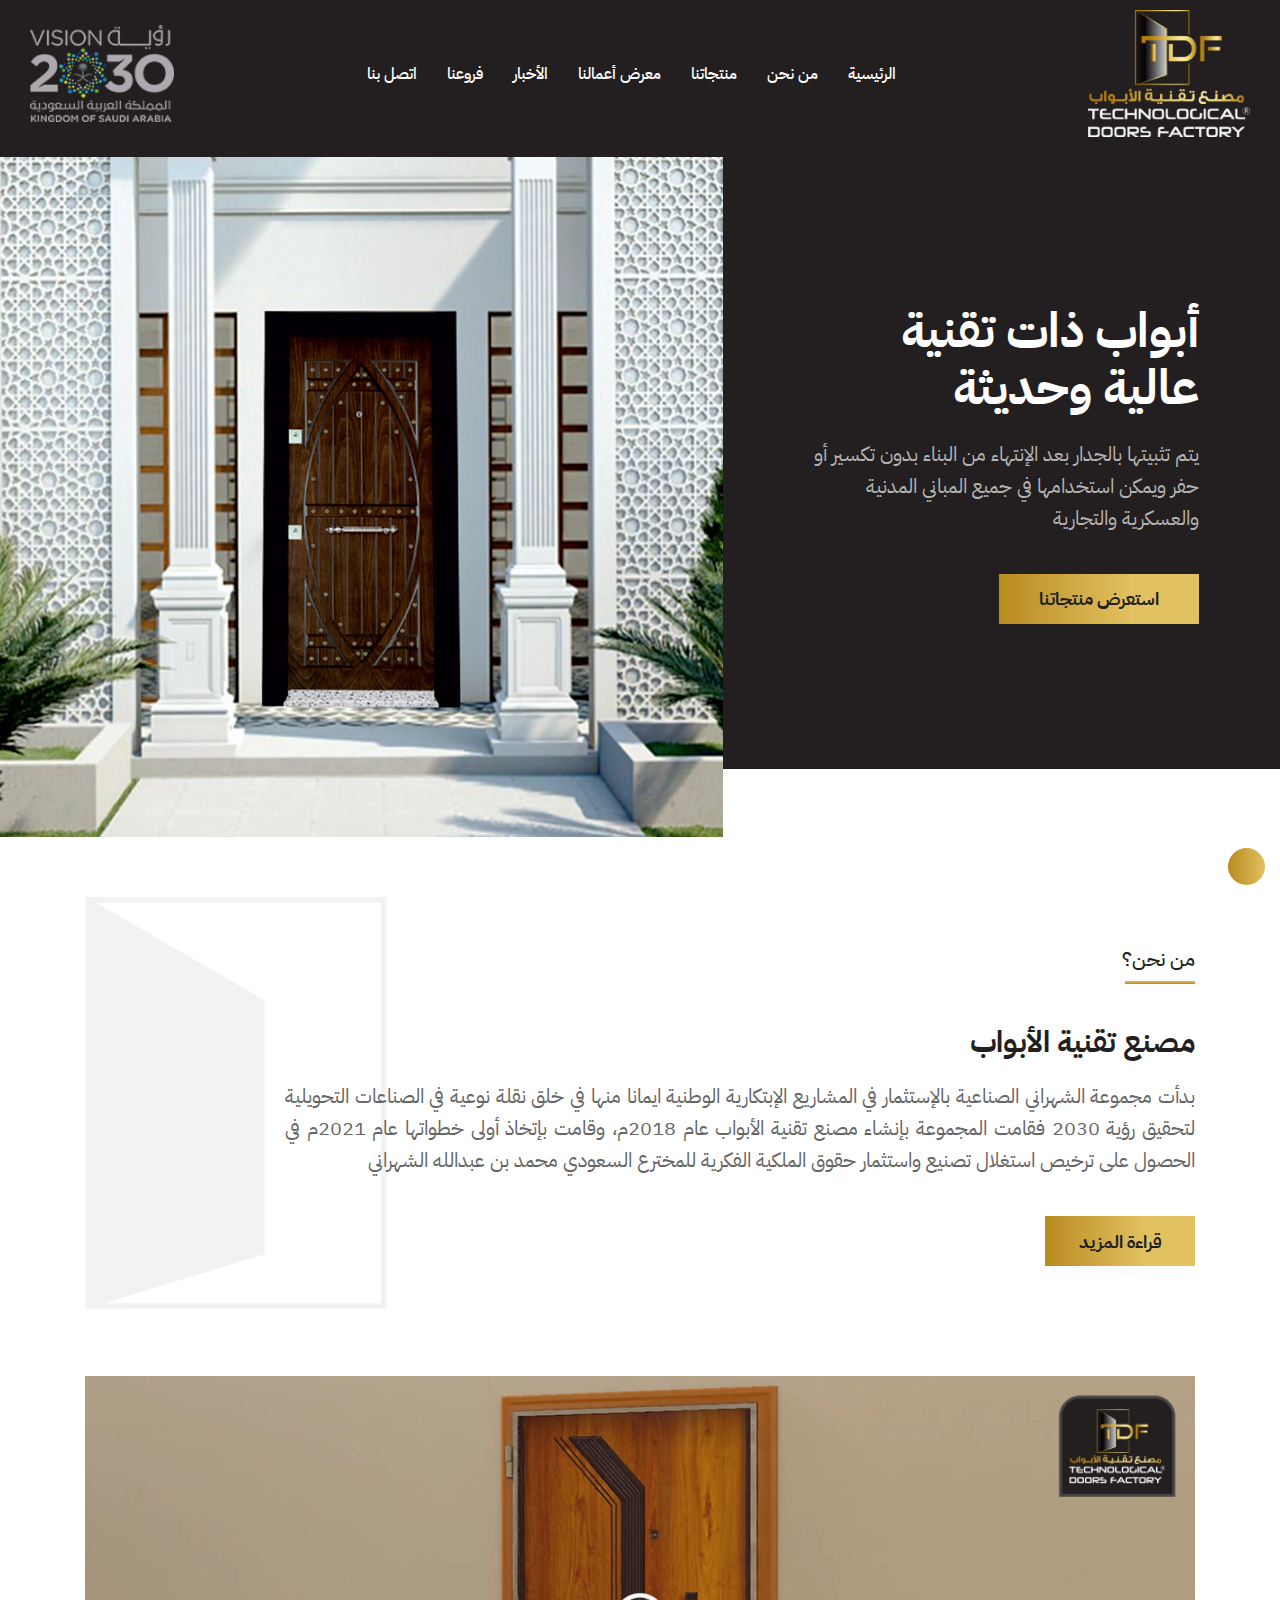
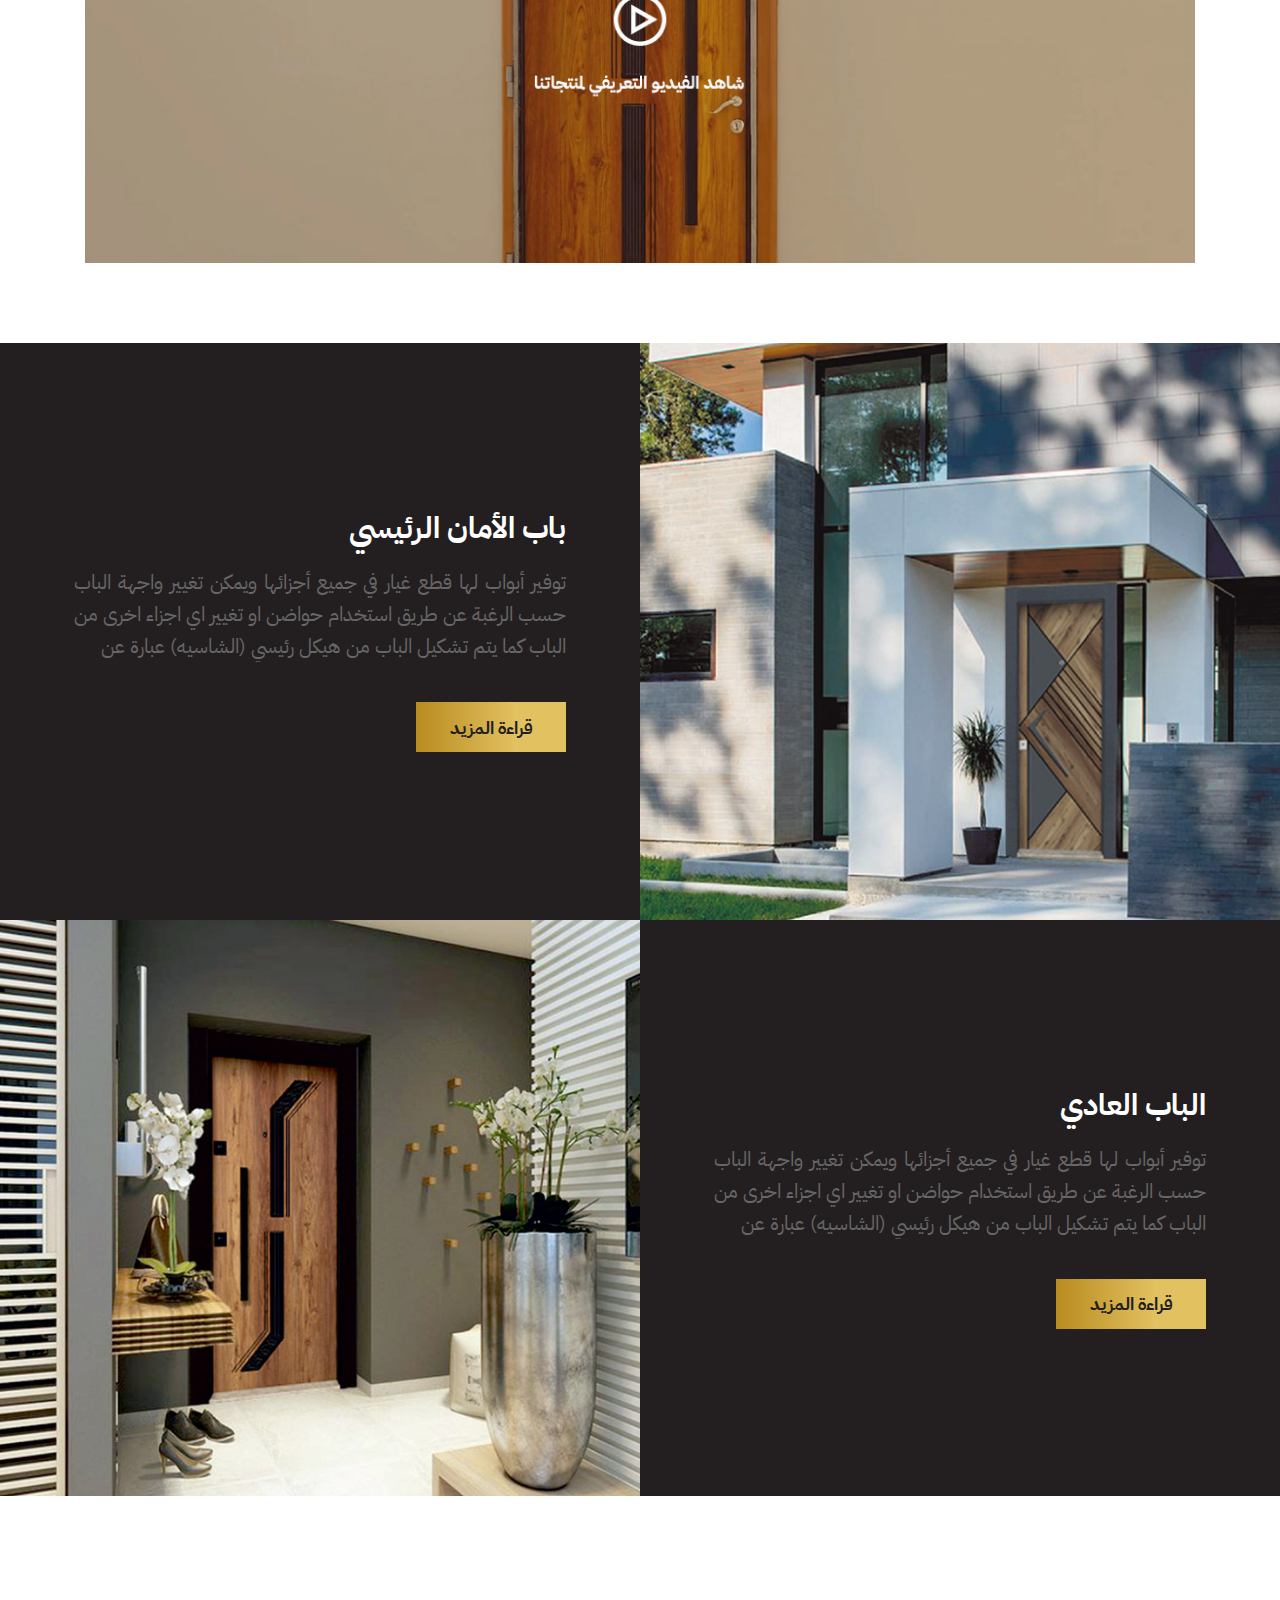
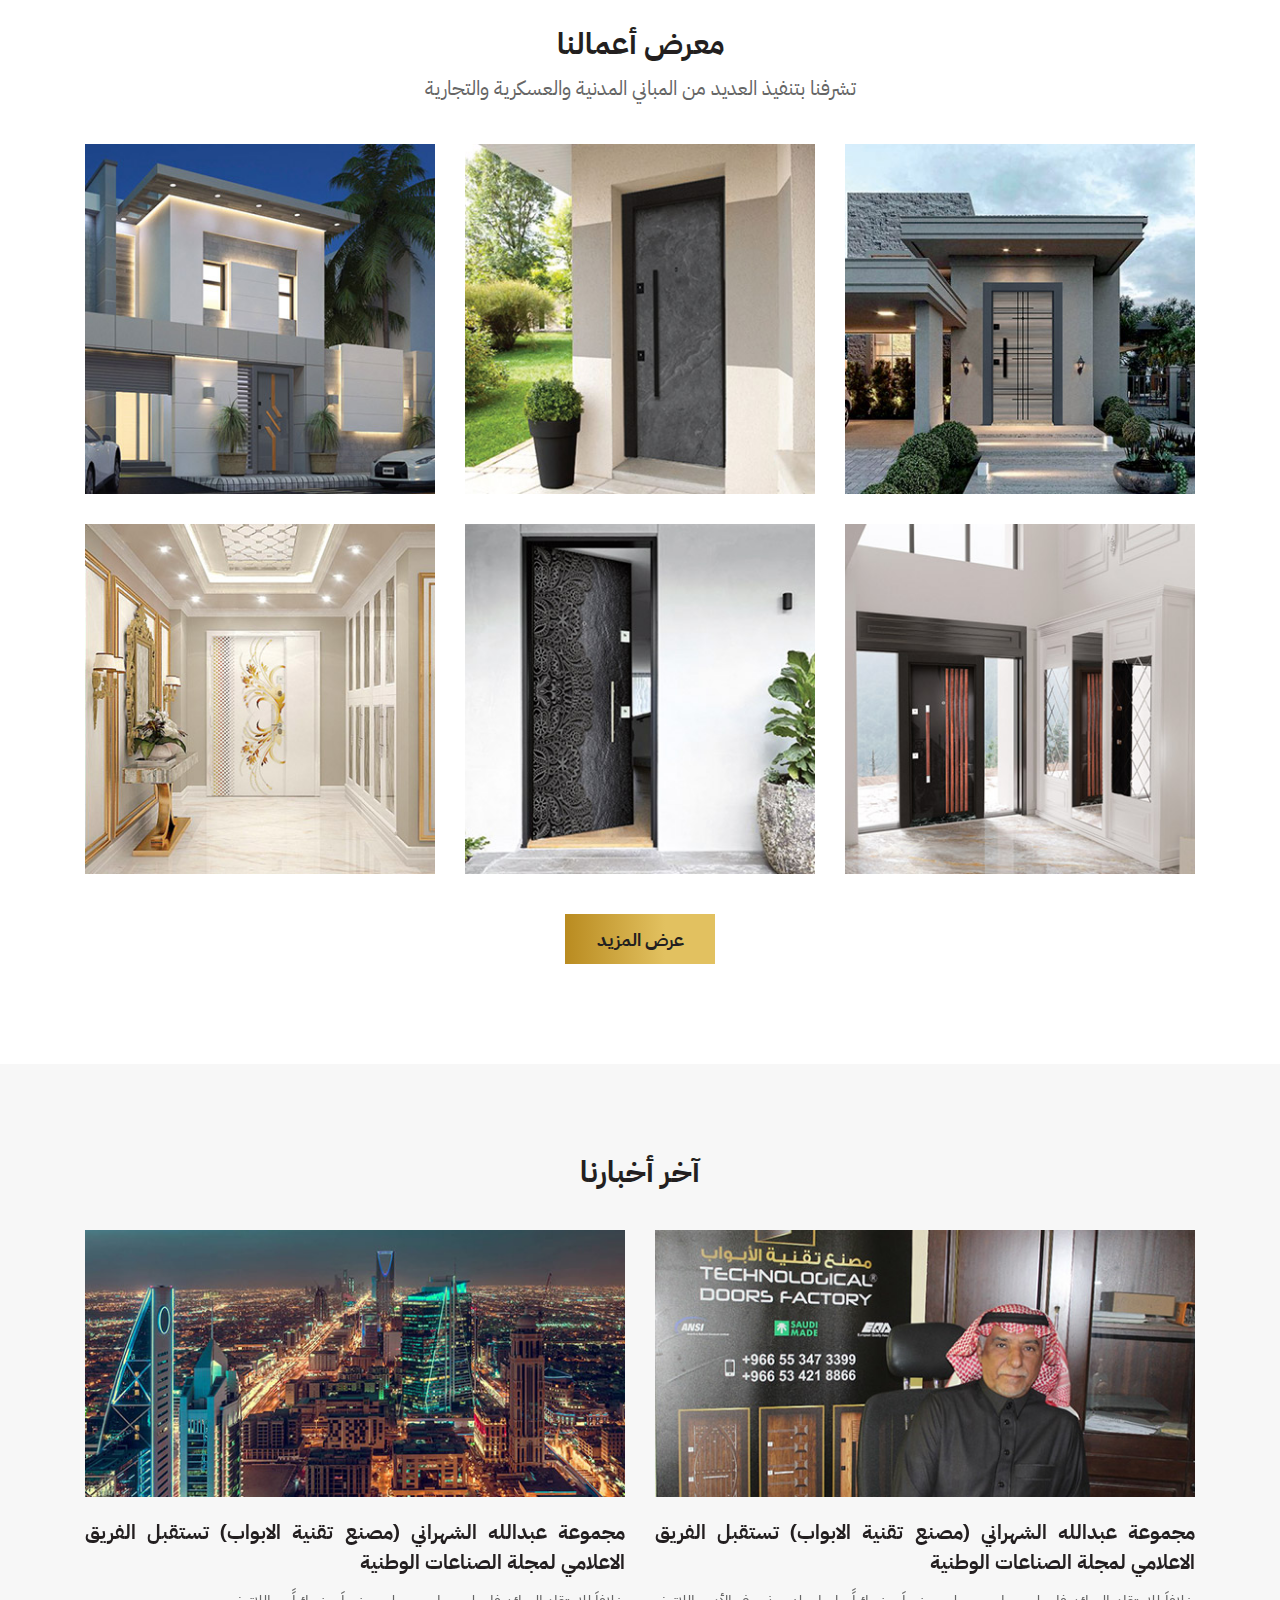
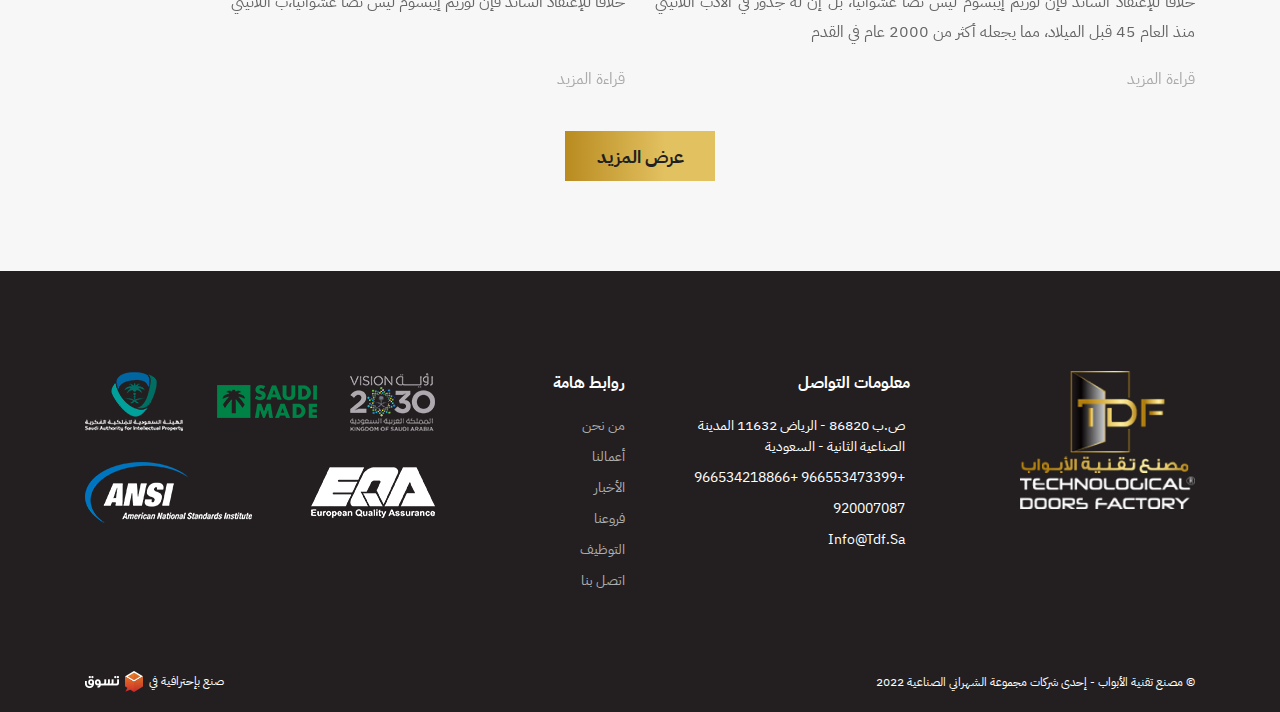
==== commit 19fad102: "edit css" ====
--- a/index.html
+++ b/index.html
@@ -266,7 +266,7 @@
                   <img src="images/news1.jpg" alt="news img">
                 </a>
                 <a href="#" class="anc_news anc_gh">
-                  مجموعة عبدالله الشهراني (مصنع تقنية الابواب ) تستقبل الفريق
+                  مجموعة عبدالله الشهراني (مصنع تقنية الابواب) تستقبل الفريق
               الاعلامي لمجلة الصناعات الوطنية
                 </a>
                 <p class="news_paragraph m_P_gh">
@@ -281,7 +281,7 @@
                 <img src="images/news2.jpg" alt="news img">
               </a>
               <a href="#" class="anc_news anc_gh">
-                مجموعة عبدالله الشهراني (مصنع تقنية الابواب ) تستقبل الفريق
+                مجموعة عبدالله الشهراني (مصنع تقنية الابواب) تستقبل الفريق
                   الاعلامي لمجلة الصناعات الوطنية
               </a>
               <p class="news_paragraph m_P_gh">
@@ -297,7 +297,7 @@
                   <img src="images/news1.jpg" alt="news img">
                 </a>
                 <a href="#" class="anc_news anc_gh">
-                  مجموعة عبدالله الشهراني (مصنع تقنية الابواب ) تستقبل الفريق
+                  مجموعة عبدالله الشهراني (مصنع تقنية الابواب) تستقبل الفريق
               الاعلامي لمجلة الصناعات الوطنية
                 </a>
                 <p class="news_paragraph m_P_gh">
@@ -312,7 +312,7 @@
                 <img src="images/news2.jpg" alt="news img">
               </a>
               <a href="#" class="anc_news anc_gh">
-                مجموعة عبدالله الشهراني (مصنع تقنية الابواب ) تستقبل الفريق
+                مجموعة عبدالله الشهراني (مصنع تقنية الابواب) تستقبل الفريق
                   الاعلامي لمجلة الصناعات الوطنية
               </a>
               <p class="news_paragraph m_P_gh">
--- a/style/main.css
+++ b/style/main.css
@@ -654,8 +654,8 @@
 
 .gallery-grid .gall_hover > a i {
   position: absolute;
-  -webkit-transform: translate(-50%, -50%) rotate(-80deg);
-          transform: translate(-50%, -50%) rotate(-80deg);
+  -webkit-transform: translate(-50%, -50%) rotate(-90deg);
+          transform: translate(-50%, -50%) rotate(-90deg);
   left: 50%;
   top: 50%;
   font-size: 48px;
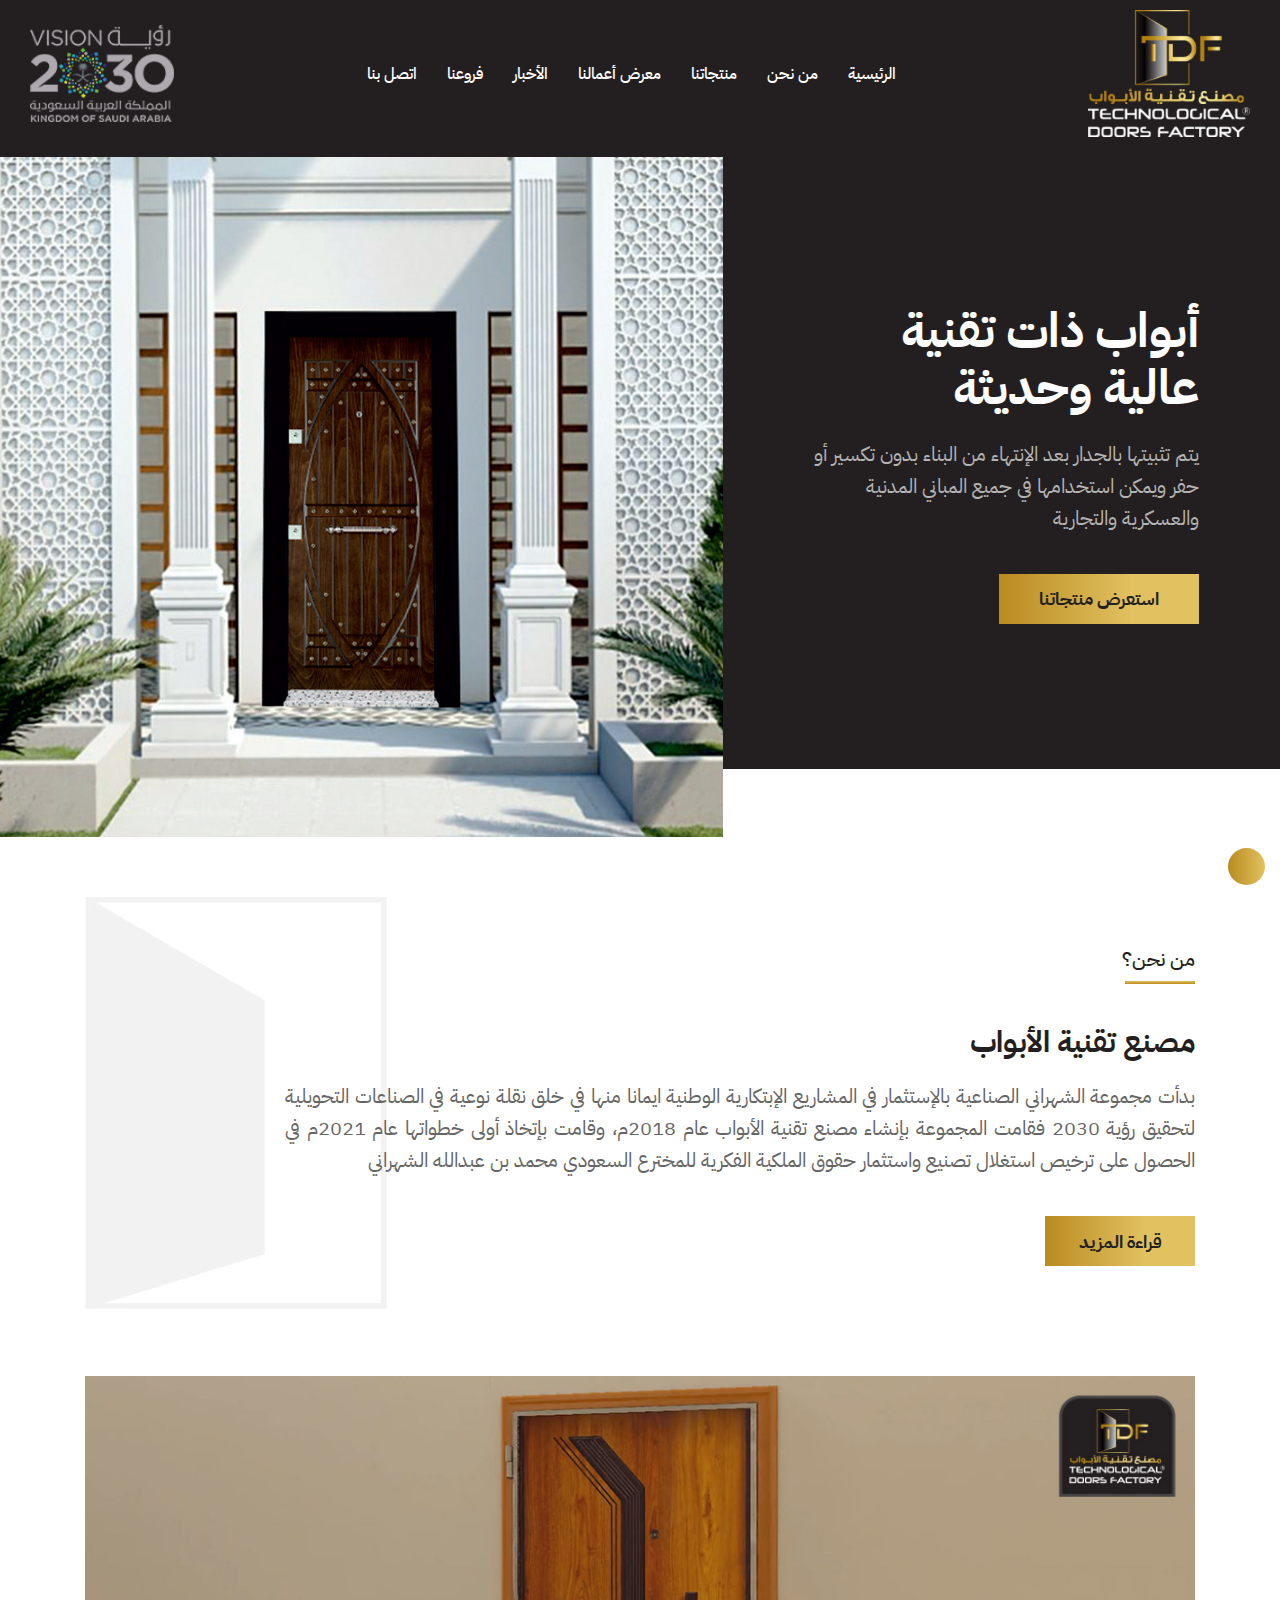
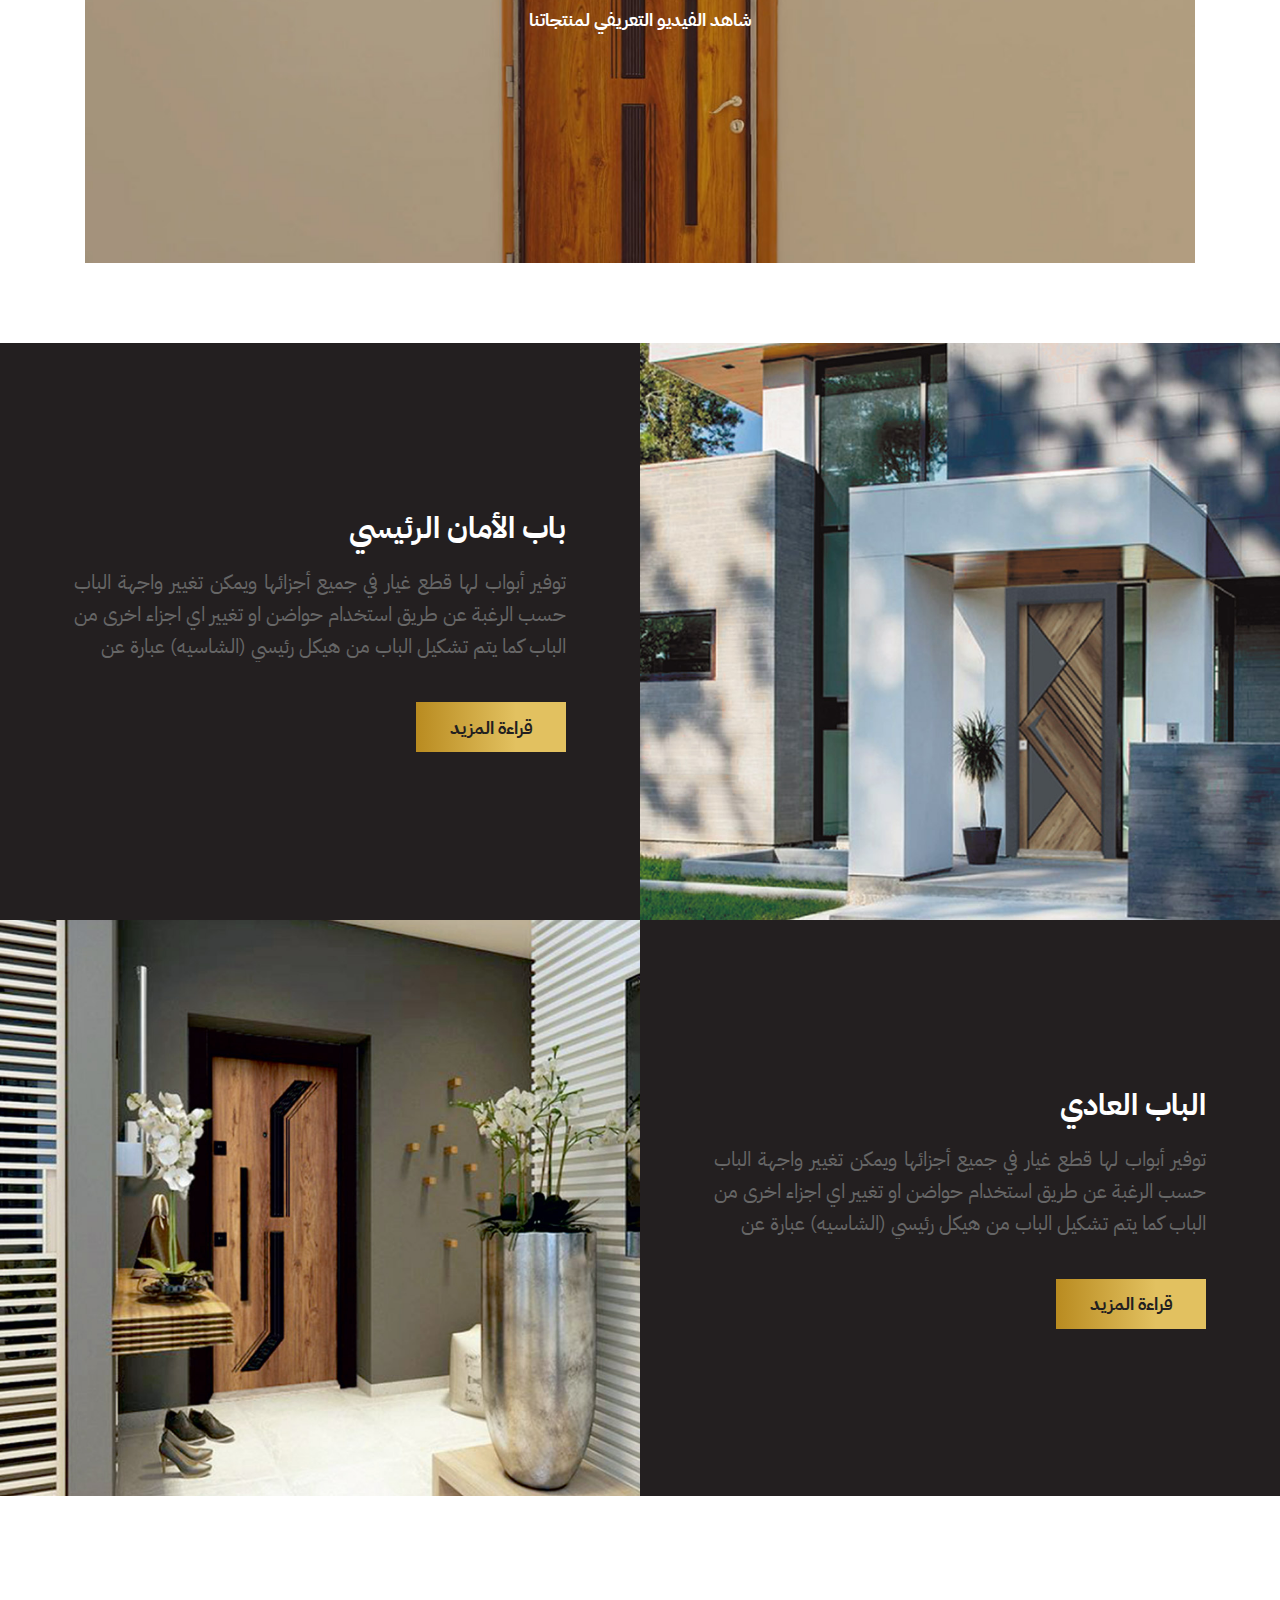
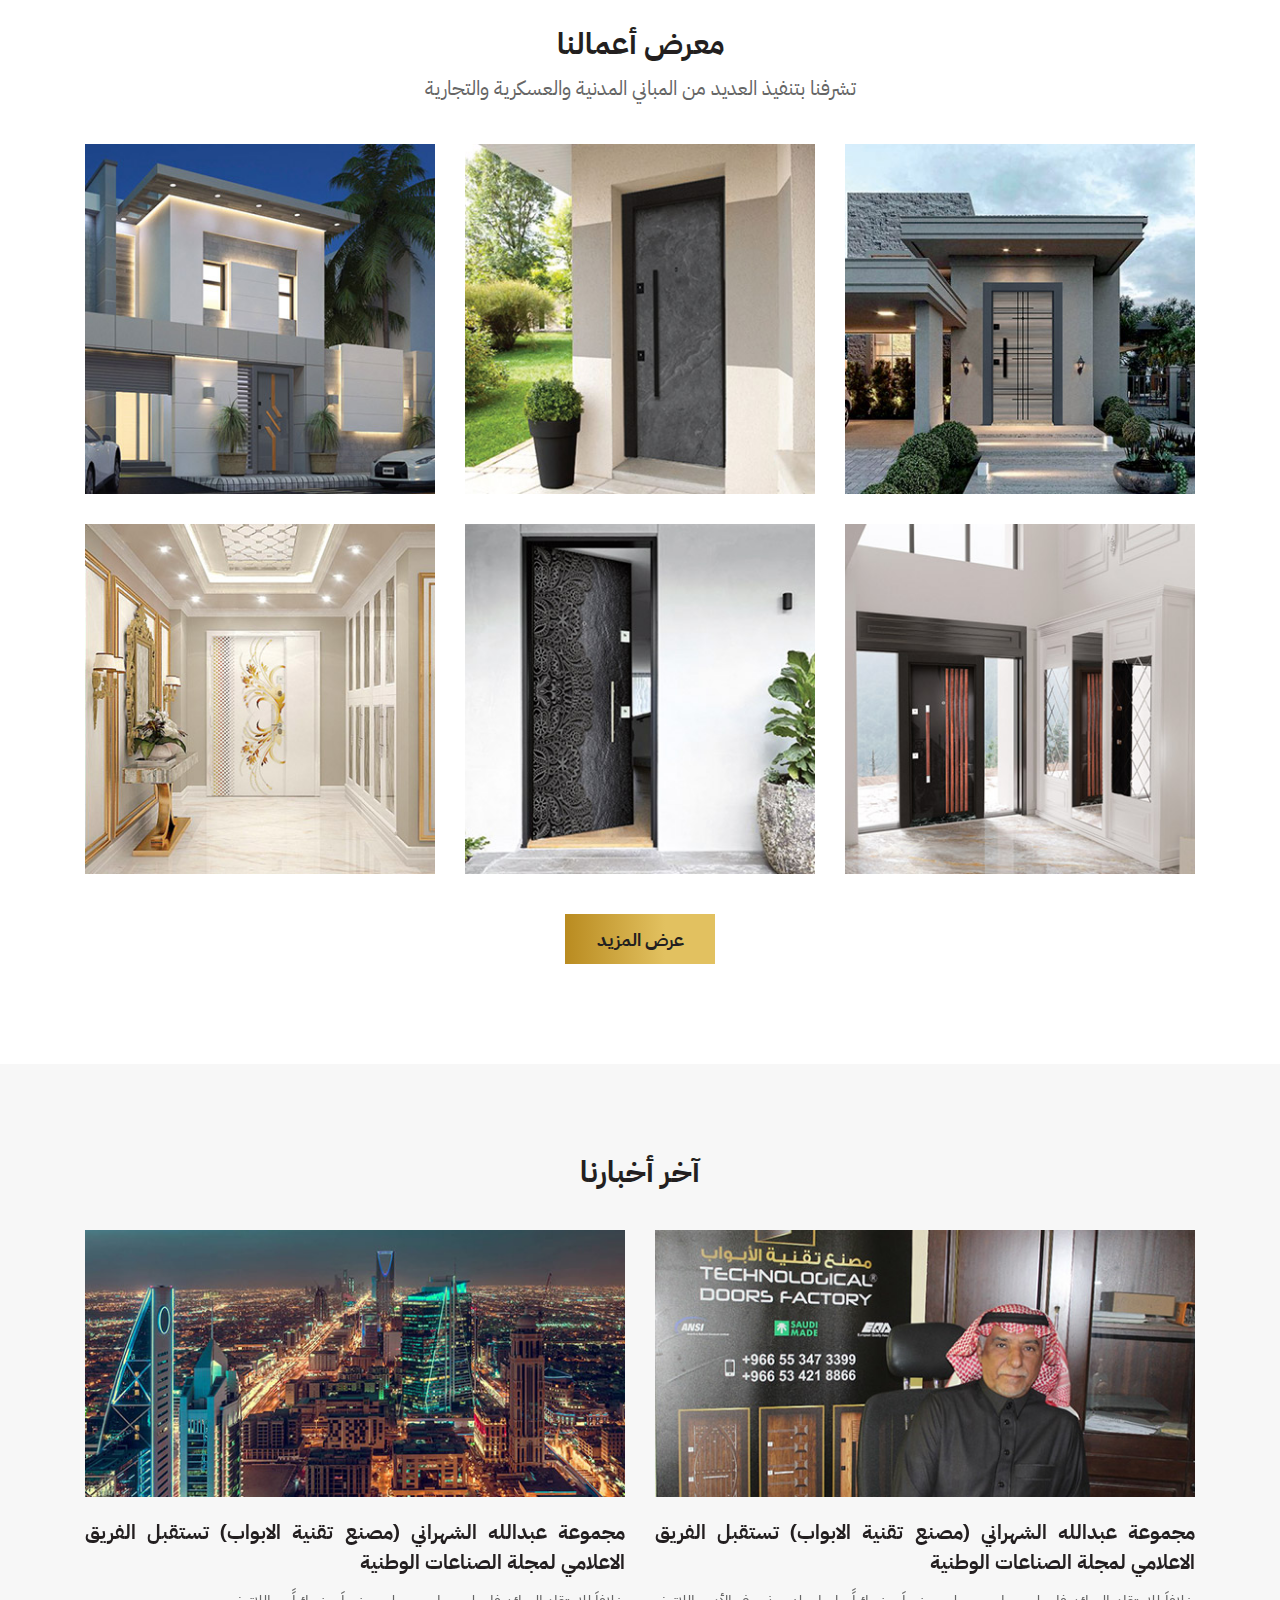
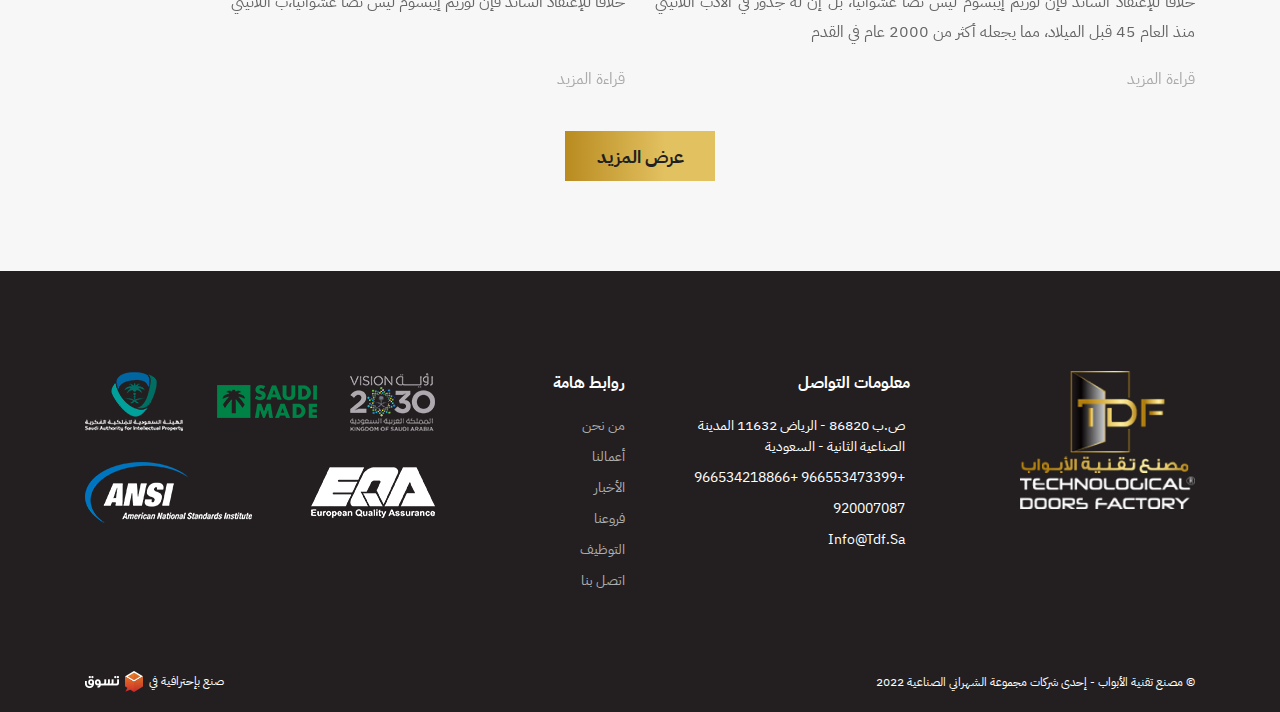
==== commit beb78633: "edit css" ====
--- a/index.html
+++ b/index.html
@@ -28,7 +28,7 @@
 
 <button class="btn_gh back_top show"></button>
     <!-- preload  -->
-    <div class="preload">
+    <!-- <div class="preload">
       <div class="preloader_">
         <div class="preloader_img">
           <img src="images/preloader.png" class="filter_" alt="" />
@@ -37,7 +37,7 @@
           </div>
         </div>
       </div>
-    </div>
+    </div> -->
     <div class="moboverlay"></div>
     <!-- ~~~~~~~~~~~~~~~~~~~~~~~~~start header~~~~~~~~~~~~~~~~~~~~~ -->
     <header>
@@ -139,6 +139,10 @@
               data-fancybox="gallery"
             >
               <img src="images/about-video.jpg" alt="projects" />
+                          <div class="icon_content">
+              <i class="las la-play-circle"></i>
+              <h4 class="m_P_gh title_video">شاهد الفيديو التعريفي لمنتجاتنا</h4>
+            </div>
             </a>
           </div>
         </div>
--- a/style/main.css
+++ b/style/main.css
@@ -63,6 +63,8 @@
   bottom: 0;
   right: 0;
   left: 0;
+  -webkit-transition: 0.5s;
+  transition: 0.5s;
   background-color: rgba(0, 0, 0, 0.3);
   z-index: 99;
   overflow: hidden;
@@ -336,6 +338,32 @@
   margin-bottom: 110px;
 }
 
+.about-us-section .gall_hover {
+  position: relative;
+}
+
+.icon_content {
+  position: absolute;
+  -webkit-transform: translate(-50%, -50%);
+          transform: translate(-50%, -50%);
+  left: 50%;
+  top: 50%;
+  text-align: center;
+}
+
+.icon_content i {
+  font-size: 72px;
+  color: #ffffff;
+  margin-bottom: 20px;
+}
+
+.icon_content .title_video {
+  font-size: 18px;
+  line-height: 1.2;
+  font-weight: 700;
+  color: #ffffff;
+}
+
 .gall_hover {
   overflow: hidden;
 }
@@ -394,6 +422,17 @@
   }
   .shape_ img {
     width: 50%;
+  }
+  .icon_content i {
+    font-size: 32px;
+    color: #ffffff;
+    margin-bottom: 5px;
+  }
+  .icon_content .title_video {
+    font-size: 14px;
+    line-height: 1.4;
+    font-weight: 700;
+    color: #ffffff;
   }
 }
 
@@ -575,12 +614,21 @@
         grid-template-columns: repeat(1, 1fr);
     gap: 0;
   }
+  .intro_section .title_intro {
+    text-align: center;
+  }
+  .intro_section .paragraph_intro {
+    text-align: center;
+  }
   .content_parant {
     height: 100%;
   }
   .content_parant .content_ {
     width: 100%;
     padding: 40px 15px;
+    -webkit-box-align: center;
+        -ms-flex-align: center;
+            align-items: center;
   }
   .title_intro {
     font-size: 24px;
@@ -622,6 +670,7 @@
   position: relative;
   display: inline-block;
   vertical-align: middle;
+  overflow: hidden;
   -webkit-transform: perspective(1px) translateZ(0);
           transform: perspective(1px) translateZ(0);
   -webkit-transition-property: color;
@@ -1436,6 +1485,7 @@
     width: 240px;
     right: -100%;
     z-index: 99;
+    overflow-y: auto;
   }
   nav .ul_nav {
     -webkit-box-orient: vertical;
@@ -1470,6 +1520,9 @@
   }
   .hover_submenu {
     position: relative;
+  }
+  .hover_submenu::after {
+    top: 10px;
   }
   .hover_submenu .submenu {
     position: static;
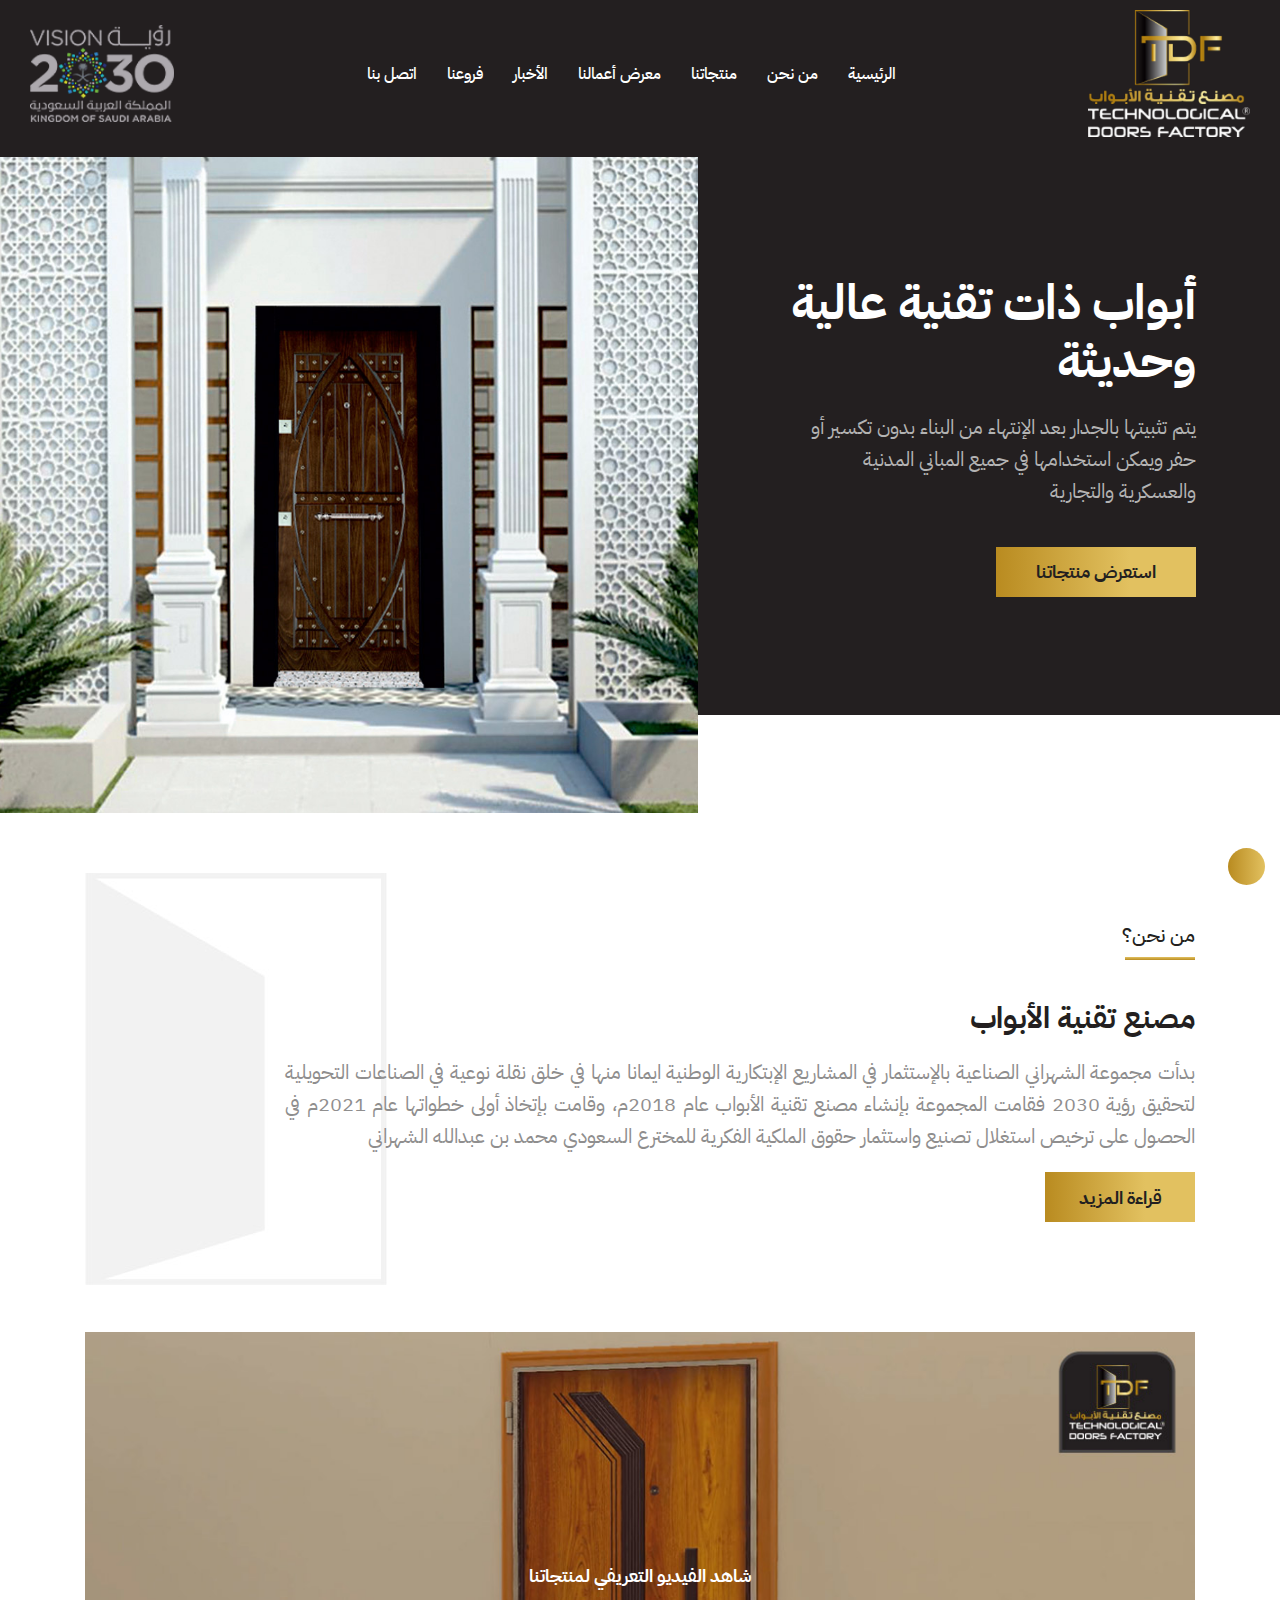
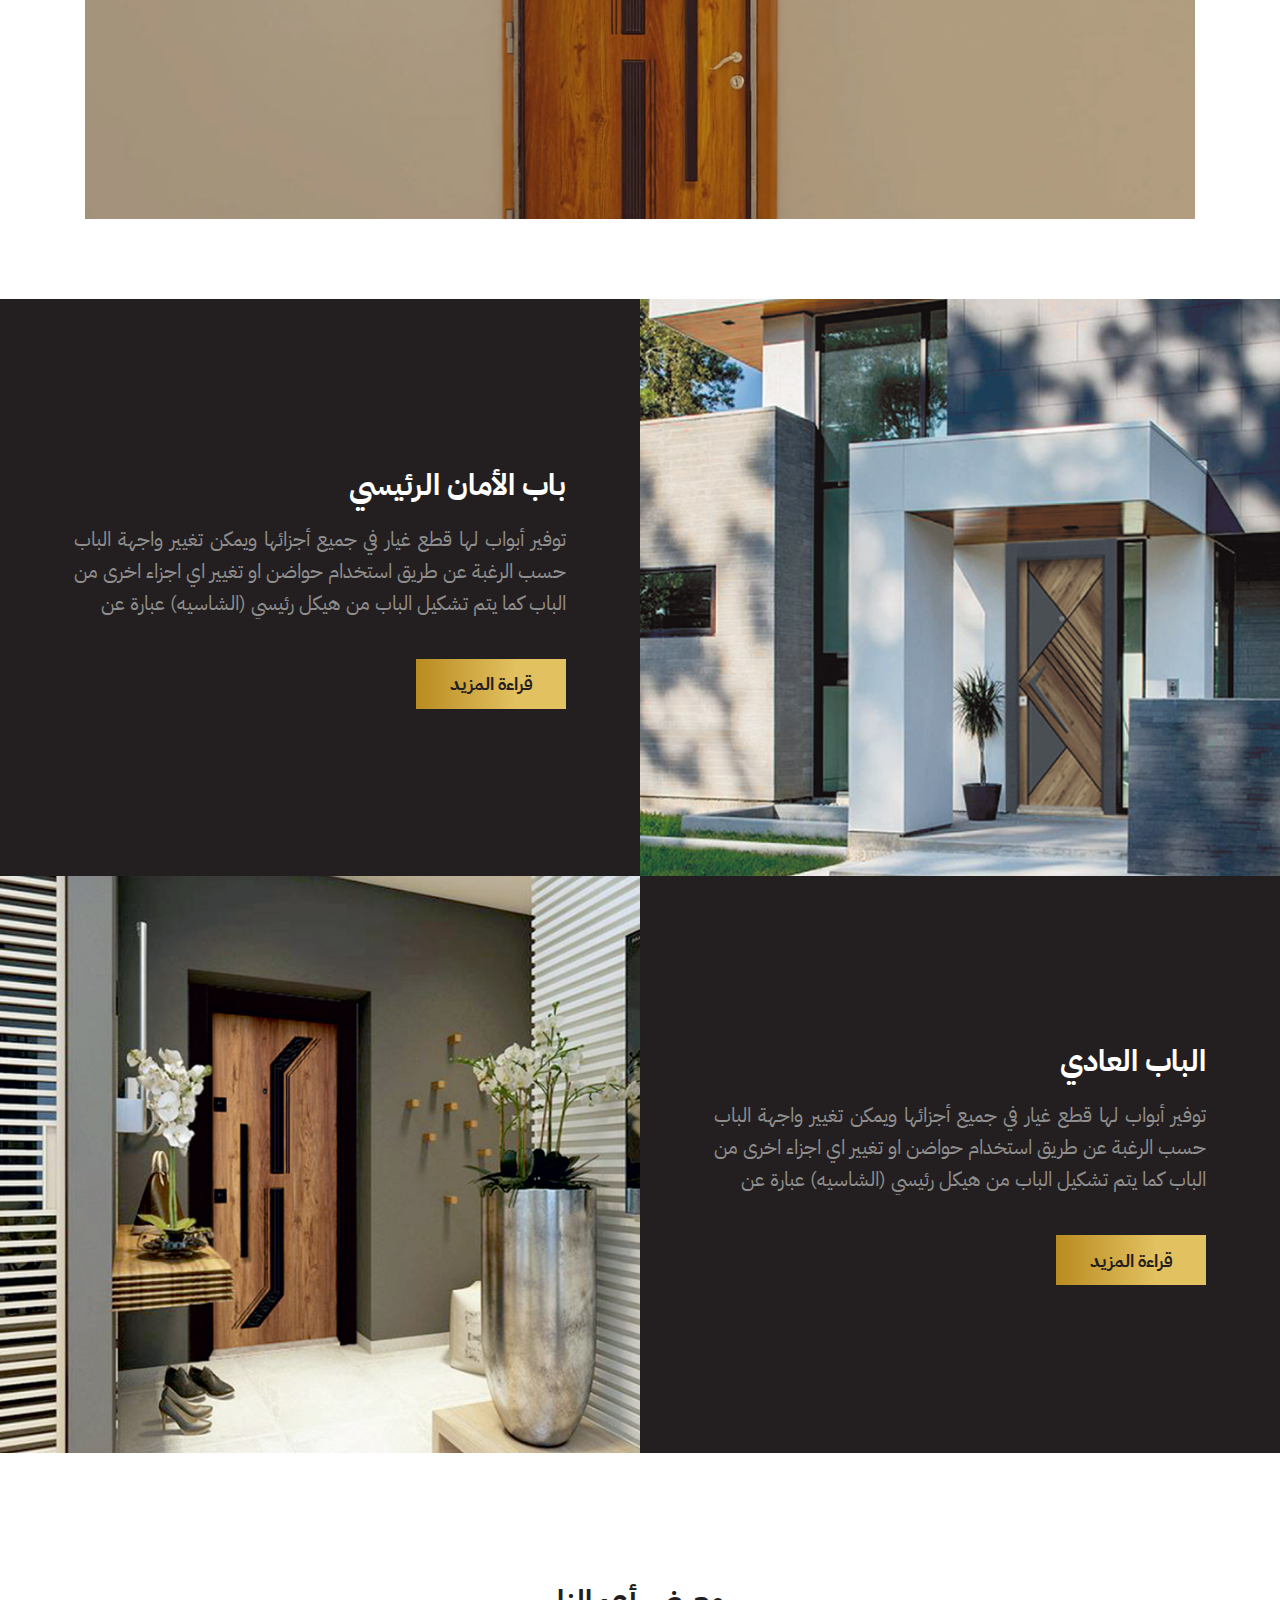
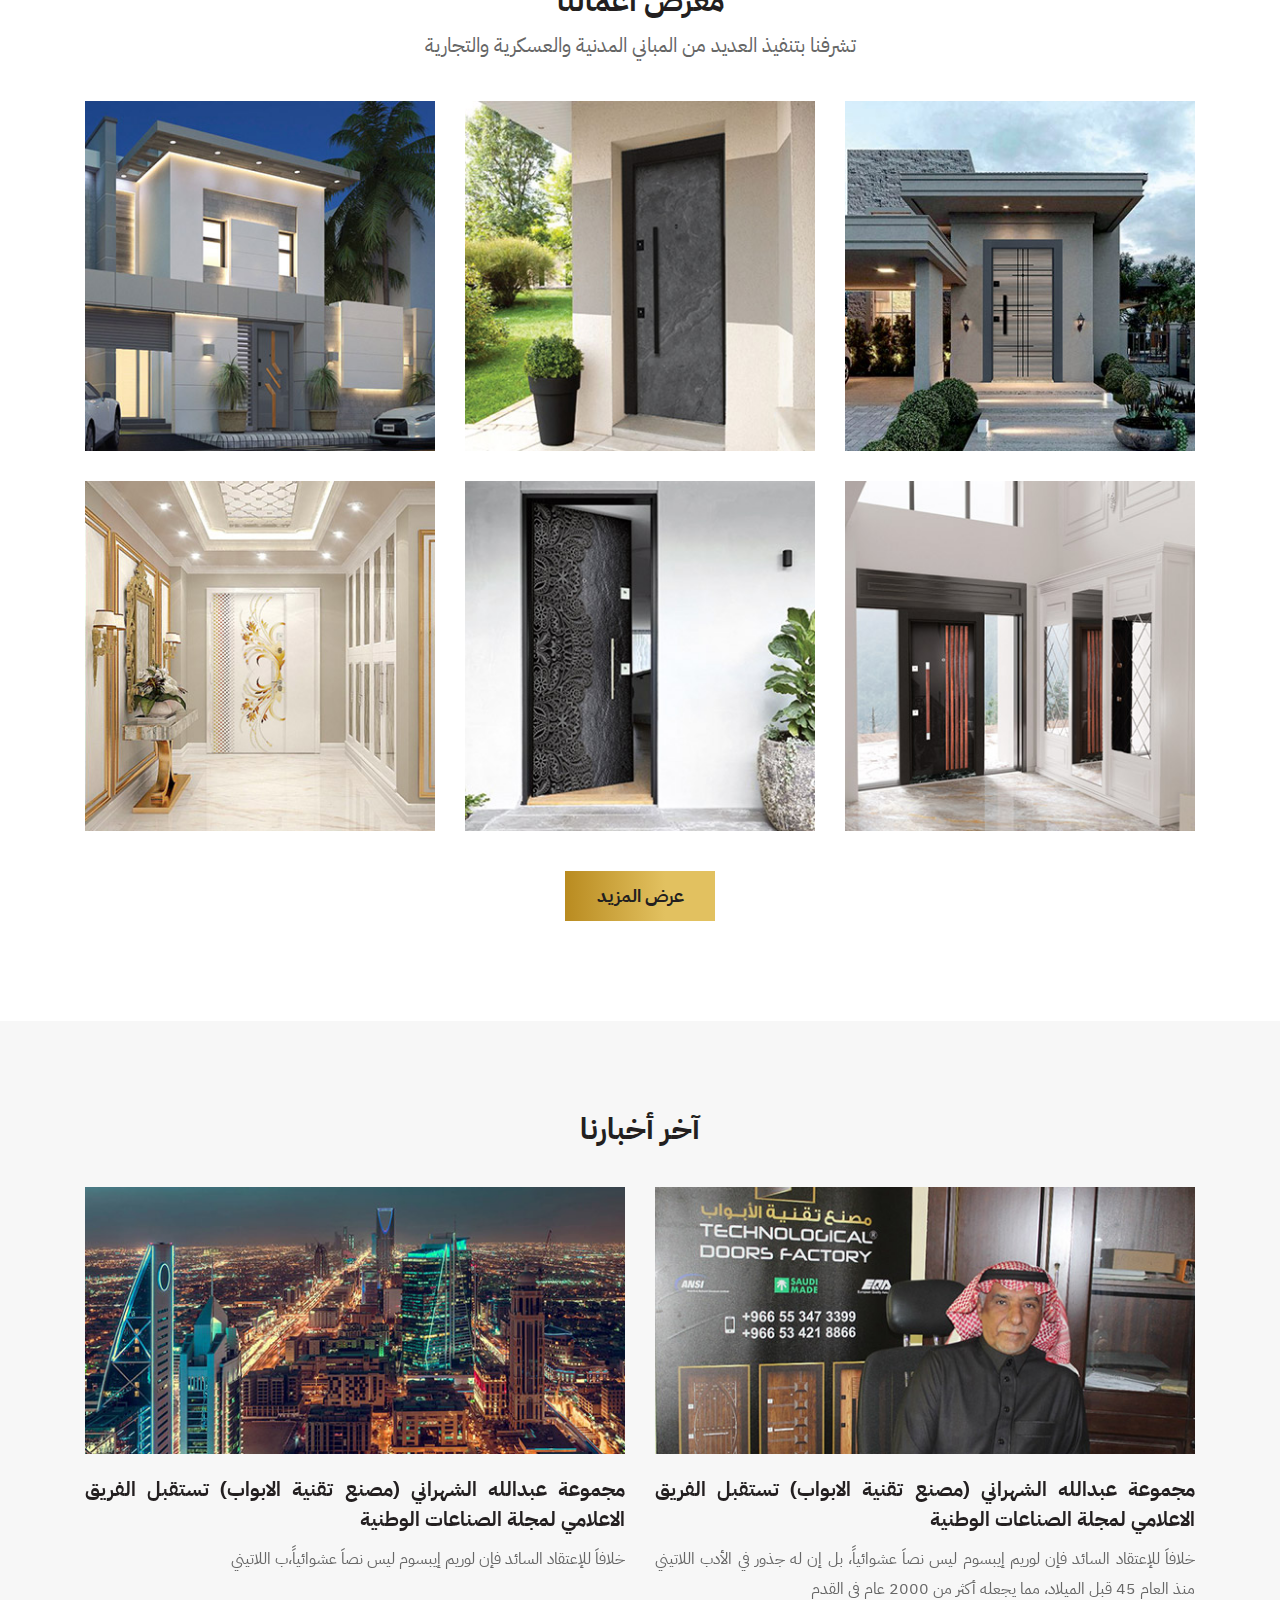
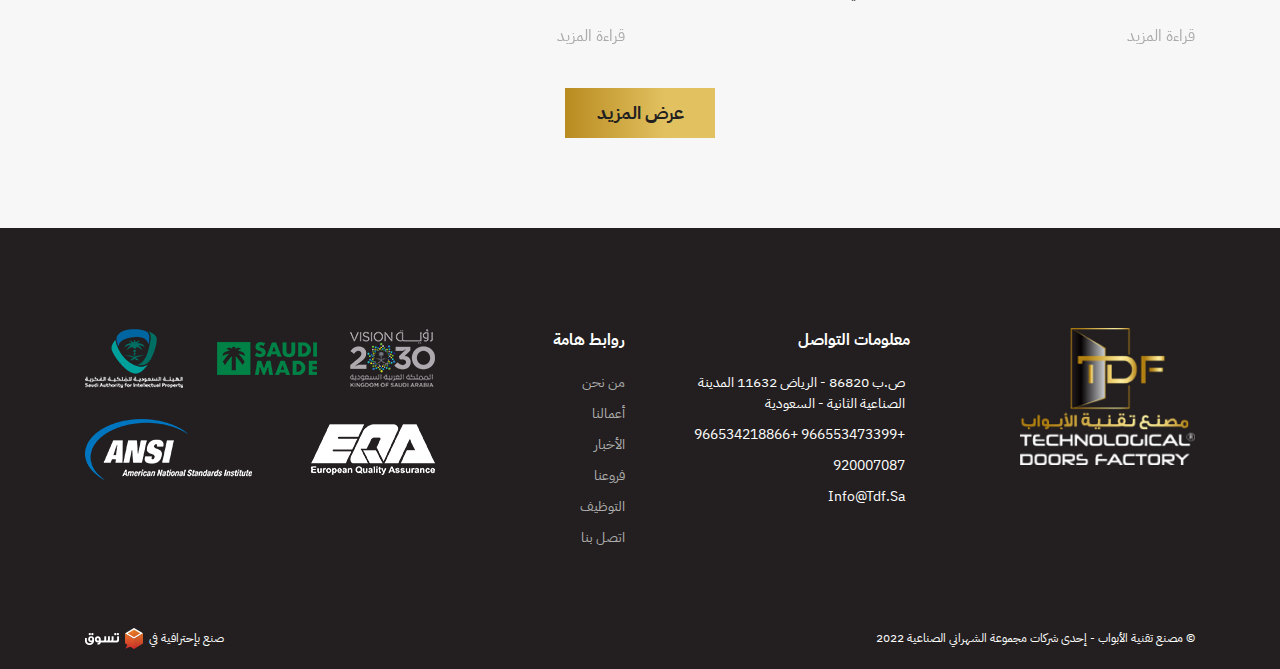
==== commit ad8d1a41: "edit css" ====
--- a/index.html
+++ b/index.html
@@ -28,7 +28,7 @@
 
 <button class="btn_gh back_top show"></button>
     <!-- preload  -->
-    <!-- <div class="preload">
+    <div class="preload">
       <div class="preloader_">
         <div class="preloader_img">
           <img src="images/preloader.png" class="filter_" alt="" />
@@ -37,7 +37,7 @@
           </div>
         </div>
       </div>
-    </div> -->
+    </div>
     <div class="moboverlay"></div>
     <!-- ~~~~~~~~~~~~~~~~~~~~~~~~~start header~~~~~~~~~~~~~~~~~~~~~ -->
     <header>
@@ -384,7 +384,7 @@
                   <li><a href="#" class="anc_gh"> من نحن </a></li>
                   <li><a href="#" class="anc_gh">أعمالنا</a></li>
                   <li><a href="#" class="anc_gh">الأخبار</a></li>
-                  <li><a href="#" class="anc_gh">فروعنا</a></li>
+                  <li><a href="branches.html" class="anc_gh">فروعنا</a></li>
                   <li><a href="#" class="anc_gh">التوظيف</a></li>
                   <li><a href="contact.html" class="anc_gh">اتصل بنا </a></li>
                 </ul>
--- a/style/main.css
+++ b/style/main.css
@@ -108,8 +108,8 @@
 }
 
 .btn_effect:hover {
-  background-image: -webkit-gradient(linear, left top, right top, from(#e2c160), color-stop(#b98b20), color-stop(#b98b20), to(#e2c160));
-  background-image: linear-gradient(to right, #e2c160, #b98b20, #b98b20, #e2c160);
+  background-image: -webkit-gradient(linear, left top, right top, from(#e2c160), color-stop(#b98b20), color-stop(#e2c160), to(#b98b20));
+  background-image: linear-gradient(to right, #e2c160, #b98b20, #e2c160, #b98b20);
   text-decoration: none;
   background-position: 100%;
   color: #231f20;
@@ -126,7 +126,7 @@
   font-size: 20px;
   line-height: 1.6;
   text-align: justify;
-  color: #666666;
+  color: #8f8e8e;
   margin-bottom: 40px;
 }
 
@@ -233,6 +233,11 @@
           margin-inline-end: 10px;
 }
 
+.breadcrumb-section .breadcrumb_ a:last-of-type {
+  -webkit-margin-start: 10px;
+          margin-inline-start: 10px;
+}
+
 .breadcrumb-section .breadcrumb_ a:hover {
   color: #ba8d22;
   text-decoration: none;
@@ -240,6 +245,25 @@
 
 .breadcrumb-section .breadcrumb_ .title_main {
   margin-bottom: 20px;
+}
+
+@media only screen and (max-width: 767px) {
+  .breadcrumb-section .breadcrumb_ a,
+  .breadcrumb-section .breadcrumb_ span {
+    -webkit-margin-start: 5px;
+            margin-inline-start: 5px;
+  }
+  .breadcrumb-section .breadcrumb_ a {
+    -webkit-margin-end: 5px;
+            margin-inline-end: 5px;
+  }
+  .breadcrumb-section .breadcrumb_ a:last-of-type {
+    -webkit-margin-start: 5px;
+            margin-inline-start: 5px;
+  }
+  .breadcrumb-section .breadcrumb_ .title_main {
+    margin-bottom: 15px;
+  }
 }
 
 .preload {
@@ -342,6 +366,10 @@
   position: relative;
 }
 
+.about-us-section .paragraph_main {
+  margin-bottom: 20px;
+}
+
 .icon_content {
   position: absolute;
   -webkit-transform: translate(-50%, -50%);
@@ -354,7 +382,7 @@
 .icon_content i {
   font-size: 72px;
   color: #ffffff;
-  margin-bottom: 20px;
+  margin-bottom: 15px;
 }
 
 .icon_content .title_video {
@@ -548,15 +576,15 @@
 .intro_section {
   display: -ms-grid;
   display: grid;
-  -ms-grid-columns: 1fr 1.3fr;
-      grid-template-columns: 1fr 1.3fr;
+  -ms-grid-columns: 1fr 1.2fr;
+      grid-template-columns: 1fr 1.2fr;
   -ms-grid-rows: 1fr;
       grid-template-rows: 1fr;
 }
 
 .content_parant {
   background-color: #231f20;
-  height: 90%;
+  height: 85%;
 }
 
 .content_parant .content_ {
@@ -651,6 +679,7 @@
 
 .gallery-section .paragraph_main {
   text-align: center;
+  color: #666666;
 }
 
 .gallery-section .btn_effect {
@@ -693,7 +722,7 @@
           transition-duration: 0.5s;
 }
 
-.gallery-grid .gall_hover > a:hover::before {
+.gallery-grid .gall_hover > a:hover::before, .gallery-grid .gall_hover > a:focus::before, .gallery-grid .gall_hover > a:active::before {
   -webkit-transition: 0.5s;
   transition: 0.5s;
   -webkit-transform: scaleX(1);
@@ -790,19 +819,19 @@
 }
 
 html[dir="rtl"] .news .owl-nav button.owl-prev {
-  right: -40px;
+  right: -60px;
 }
 
 html[dir="ltr"] .news .owl-nav button.owl-prev {
-  right: -40px;
+  right: -60px;
 }
 
 html[dir="rtl"] .news .owl-nav button.owl-next {
-  left: -40px;
+  left: -60px;
 }
 
 html[dir="ltr"] .news .owl-nav button.owl-next {
-  left: -40px;
+  left: -60px;
 }
 
 @media only screen and (max-width: 767px) {
@@ -1408,6 +1437,14 @@
   position: relative;
 }
 
+.hover_submenu:hover > a {
+  color: #ba8d22;
+}
+
+.hover_submenu:hover::after {
+  color: #ba8d22;
+}
+
 .hover_submenu:hover .submenu {
   visibility: visible;
   opacity: 1;
@@ -1420,15 +1457,18 @@
   font-weight: 900;
   font-size: 9px;
   position: absolute;
-  top: 12px;
+  top: 16px;
+  color: #ffffff;
+  -webkit-transition: 0.5s;
+  transition: 0.5s;
 }
 
 html[dir="rtl"] .hover_submenu::after {
-  left: 0px;
+  left: -12px;
 }
 
 html[dir="ltr"] .hover_submenu::after {
-  right: 0px;
+  right: -12px;
 }
 
 .hover_submenu .submenu {
@@ -1523,6 +1563,13 @@
   }
   .hover_submenu::after {
     top: 10px;
+    color: #231f20;
+  }
+  html[dir="rtl"] .hover_submenu::after {
+    left: 0px;
+  }
+  html[dir="ltr"] .hover_submenu::after {
+    right: 0px;
   }
   .hover_submenu .submenu {
     position: static;
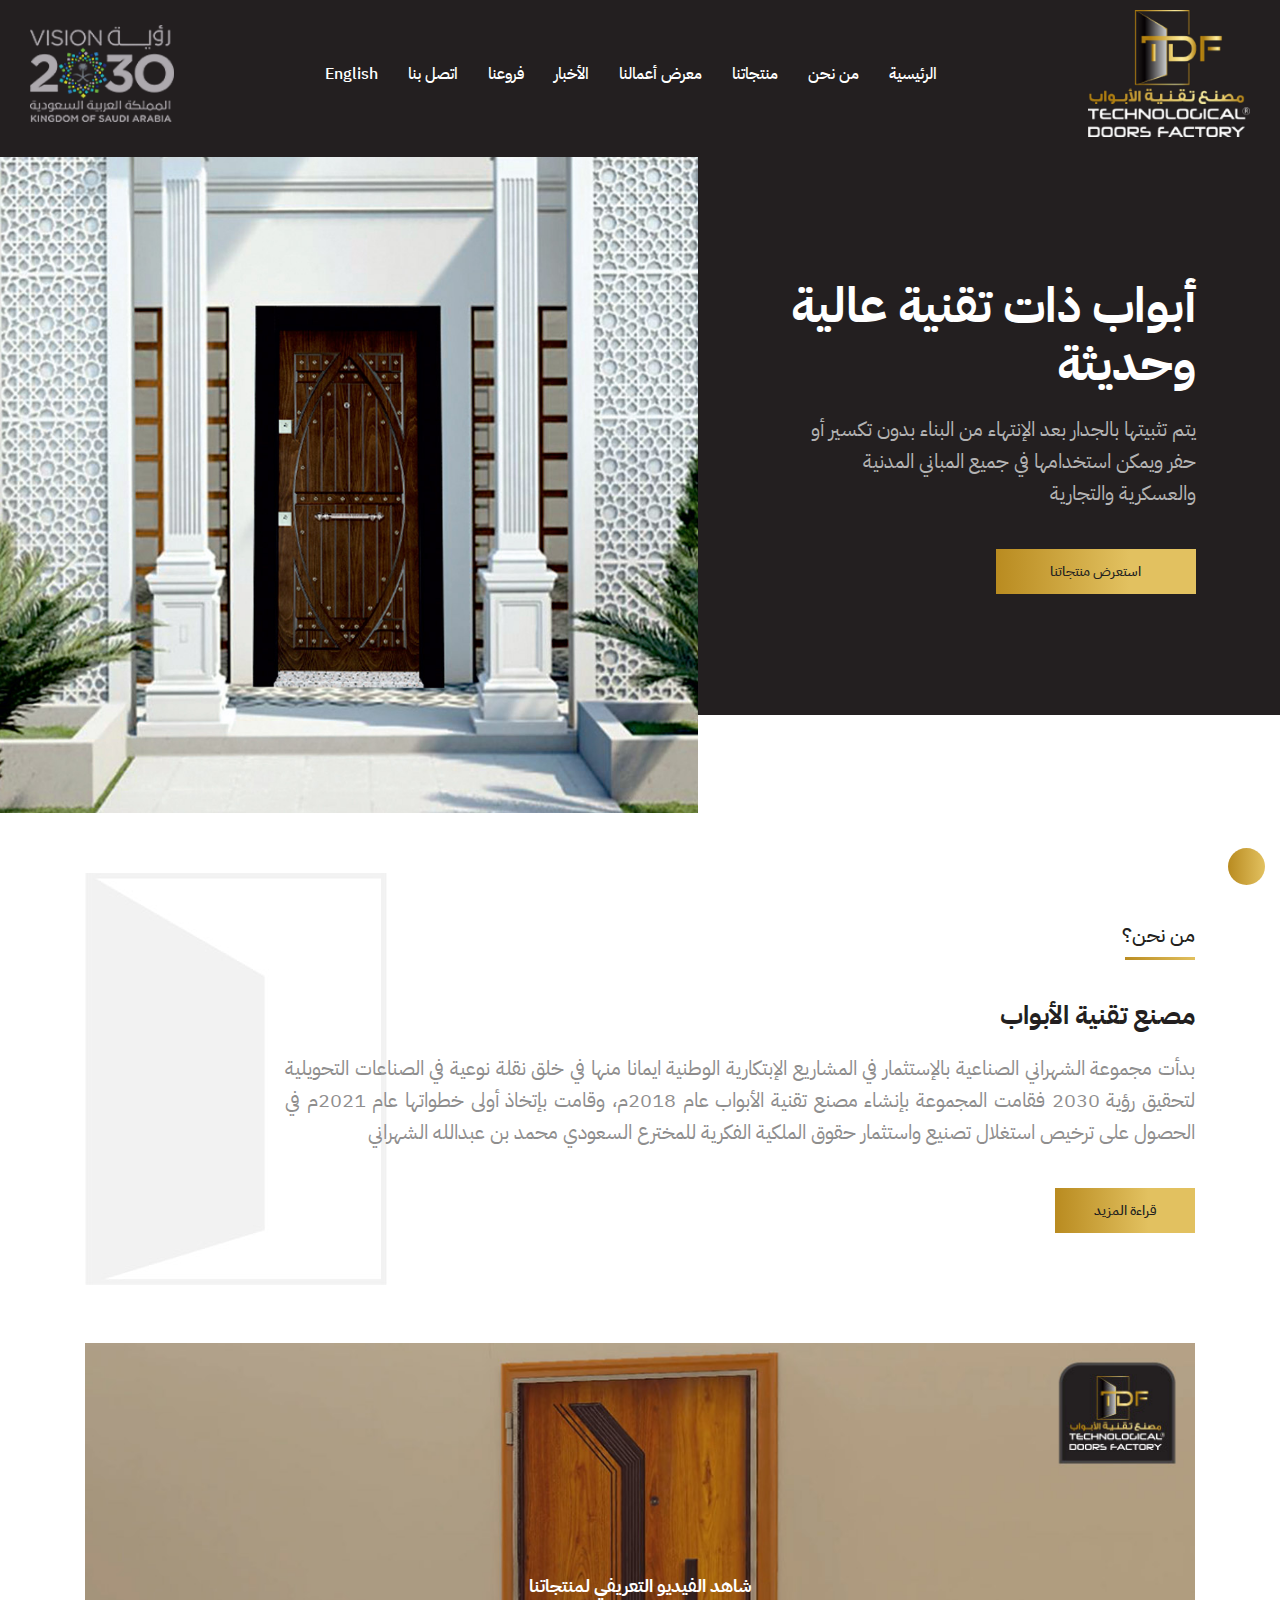
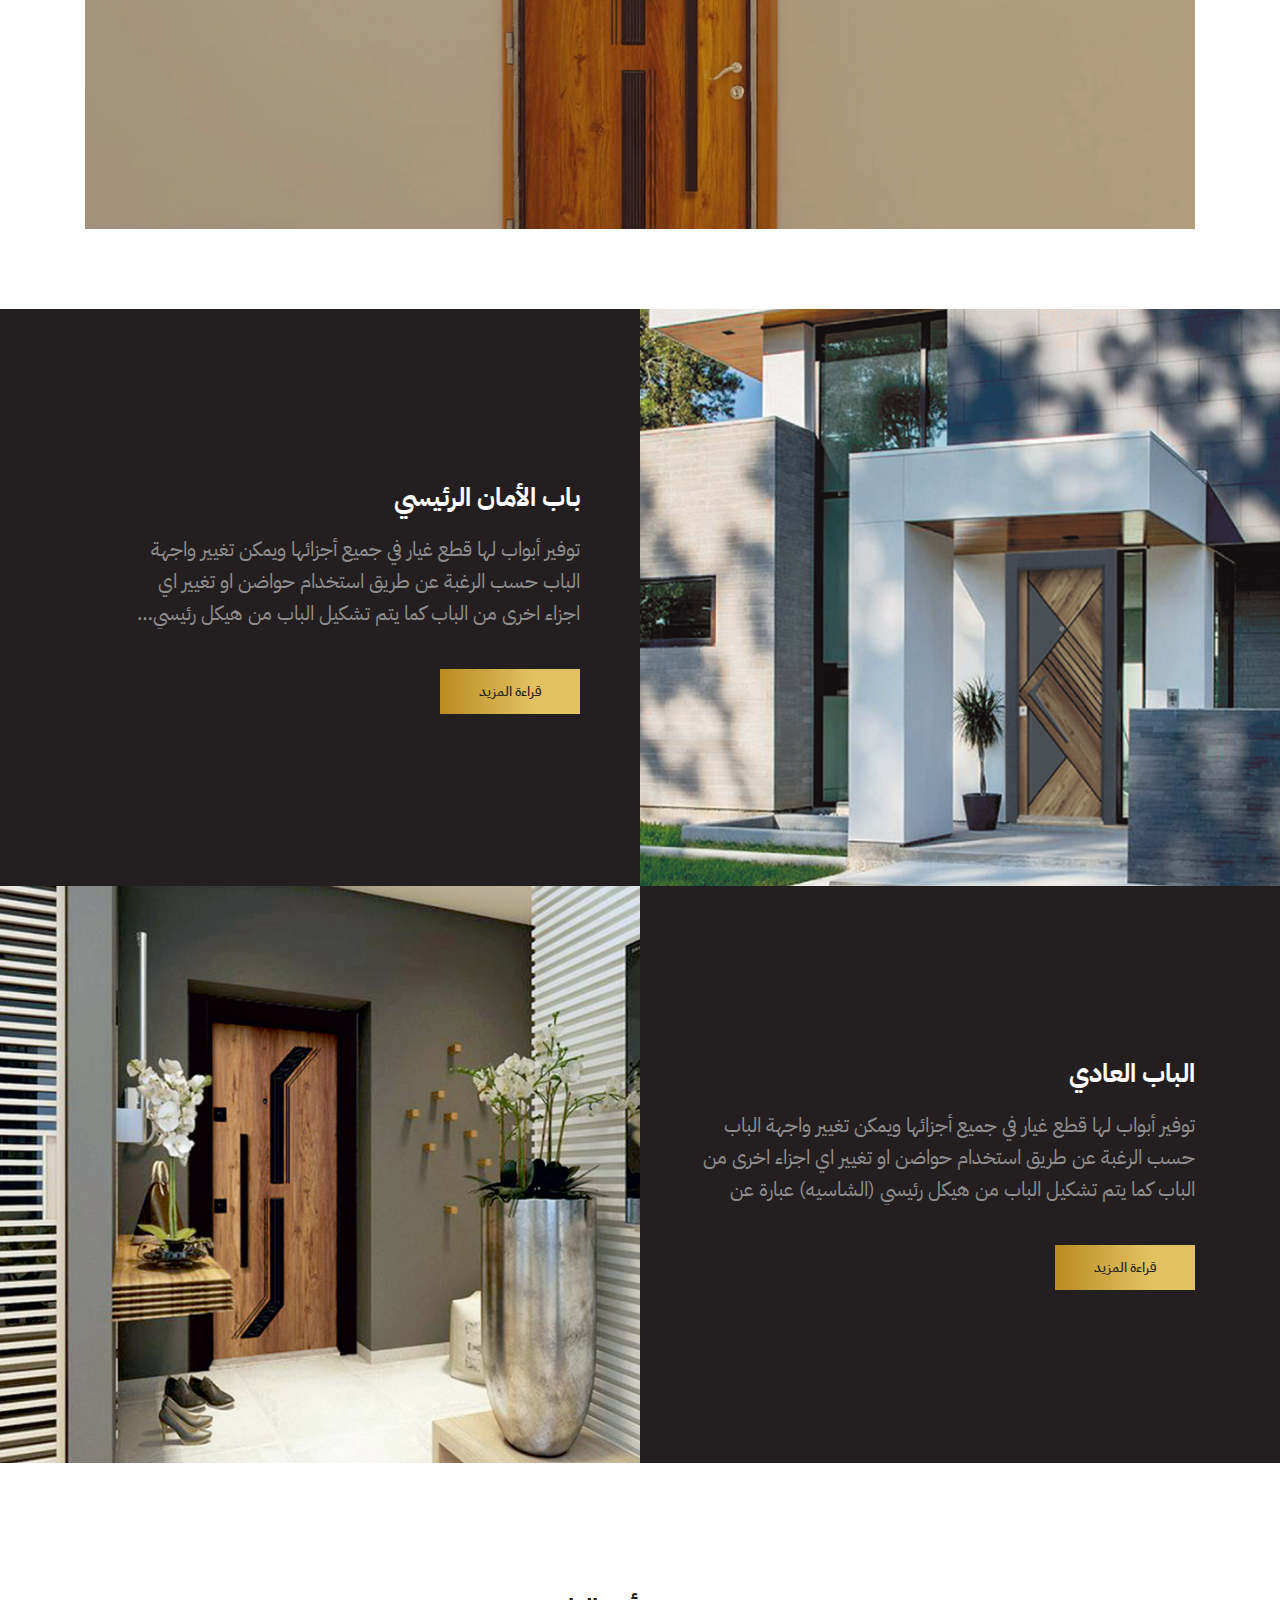
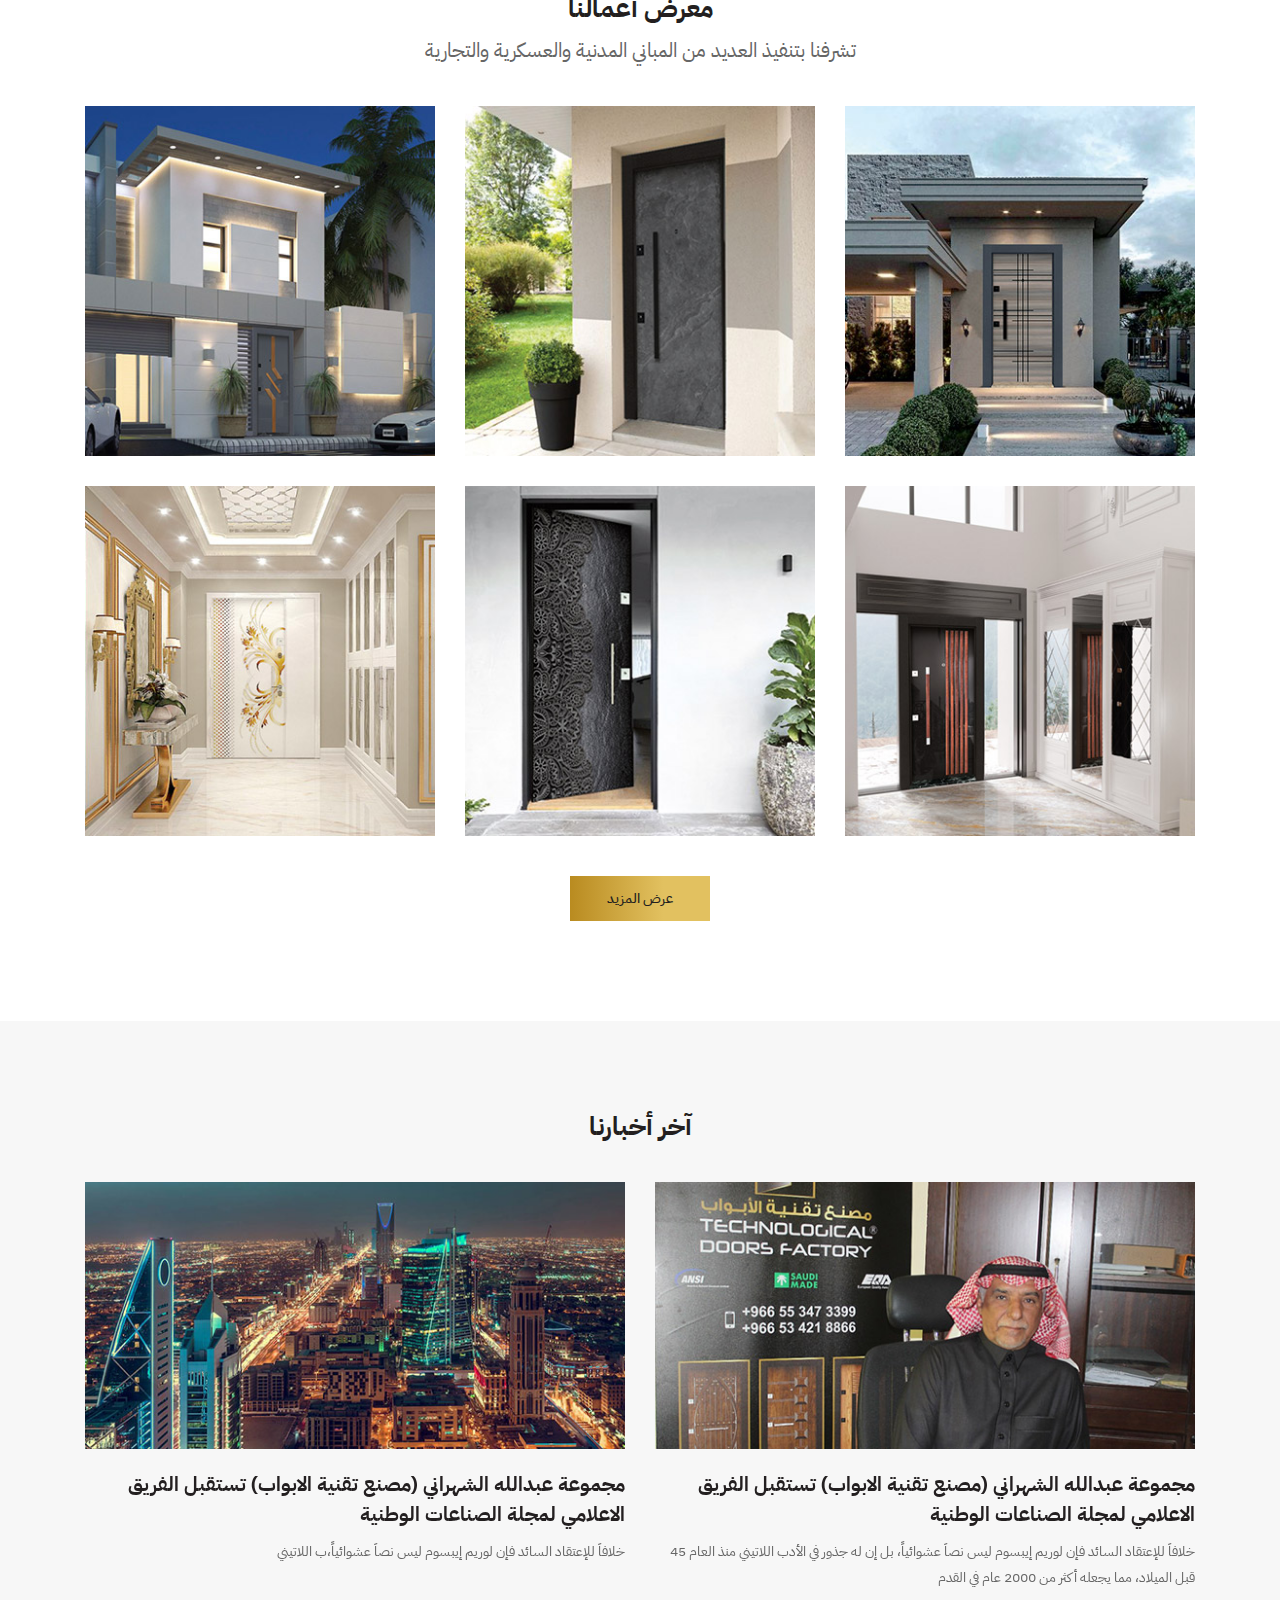
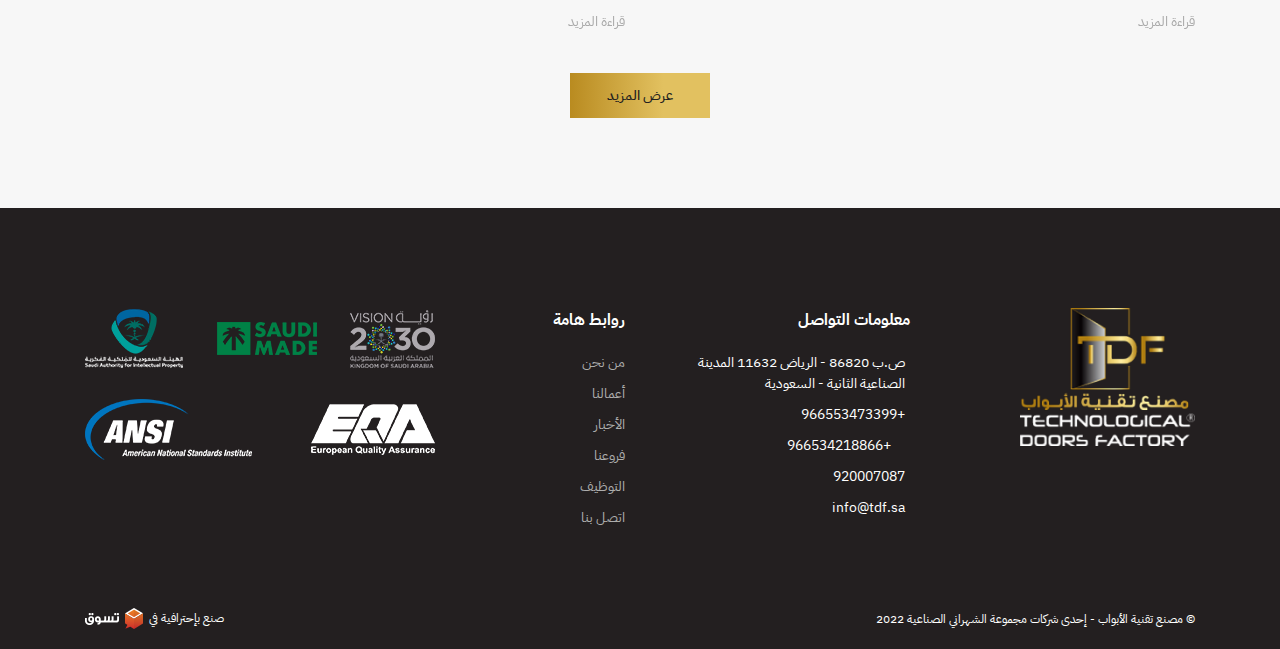
==== commit a1efdfc5: "edit" ====
--- a/index.html
+++ b/index.html
@@ -75,6 +75,8 @@
               <li><a href="#">الأخبار</a></li>
               <li><a href="branches.html">فروعنا</a></li>
               <li><a href="#"> اتصل بنا</a></li>
+              <li><a href="en.html">  English</a></li>
+
             </ul>
           </nav>
           <div class="vision">
@@ -136,7 +138,7 @@
           <div class="gall_hover">
             <a
               href="https://www.youtube.com/watch?v=54XNkKUQkW8"
-              data-fancybox="gallery"
+              data-fancybox="fancy-video"
             >
               <img src="images/about-video.jpg" alt="projects" />
                           <div class="icon_content">
@@ -362,10 +364,14 @@
                       ص.ب 86820 - الرياض 11632
                       المدينة الصناعية الثانية - السعودية
                       </h3></li>
-                  <li><a href="#" class="anc_gh">
+                  <li class="group_num">
+                    <a href="#" class="anc_gh">
                     <i class="las la-mobile"></i>
-                    +966553473399 +966534218866
-                  </a></li>
+                    +966553473399
+                    
+                  </a>
+                  <a href="#" class="anc_gh"> +966534218866</a>
+                </li>
                   <li><a href="#" class="anc_gh">
                     <i class="las la-phone"></i>
                     920007087
--- a/style/main.css
+++ b/style/main.css
@@ -95,14 +95,15 @@
   -webkit-box-pack: center;
       -ms-flex-pack: center;
           justify-content: center;
-  font-size: 18px;
+  text-transform: capitalize;
+  font-size: 14px;
   color: #231f20;
-  font-weight: 700;
+  font-weight: 500;
   background-size: 200%;
   -webkit-transition: 0.5s;
   transition: 0.5s;
-  width: 150px;
-  height: 50px;
+  width: 140px;
+  height: 45px;
   background-image: -webkit-gradient(linear, left top, right top, from(#b98b20), color-stop(#e2c160), color-stop(#e2c160), to(#b98b20));
   background-image: linear-gradient(to right, #b98b20, #e2c160, #e2c160, #b98b20);
 }
@@ -116,10 +117,11 @@
 }
 
 .title_main {
-  font-size: 30px;
+  font-size: 26px;
   font-weight: 700;
   line-height: 1.2;
   color: #ffffff;
+  text-transform: capitalize;
 }
 
 .paragraph_main {
@@ -178,7 +180,7 @@
   font-family: "line Awesome Free";
   font-weight: 900;
   font-size: 18px;
-  color: #ffffff;
+  color: #231f20;
 }
 
 .back_top.show {
@@ -247,22 +249,16 @@
   margin-bottom: 20px;
 }
 
+html[dir="ltr"] .breadcrumb-section .breadcrumb_ .title_main {
+  font-size: 22px;
+}
+
 @media only screen and (max-width: 767px) {
-  .breadcrumb-section .breadcrumb_ a,
-  .breadcrumb-section .breadcrumb_ span {
-    -webkit-margin-start: 5px;
-            margin-inline-start: 5px;
-  }
-  .breadcrumb-section .breadcrumb_ a {
-    -webkit-margin-end: 5px;
-            margin-inline-end: 5px;
-  }
-  .breadcrumb-section .breadcrumb_ a:last-of-type {
-    -webkit-margin-start: 5px;
-            margin-inline-start: 5px;
+  .breadcrumb-section .breadcrumb_ .breadcrumb_path {
+    display: none;
   }
   .breadcrumb-section .breadcrumb_ .title_main {
-    margin-bottom: 15px;
+    font-size: 18px;
   }
 }
 
@@ -367,7 +363,7 @@
 }
 
 .about-us-section .paragraph_main {
-  margin-bottom: 20px;
+  margin-bottom: 40px;
 }
 
 .icon_content {
@@ -386,6 +382,7 @@
 }
 
 .icon_content .title_video {
+  text-transform: capitalize;
   font-size: 18px;
   line-height: 1.2;
   font-weight: 700;
@@ -407,12 +404,12 @@
   color: #231f20;
   line-height: 1.2;
   margin-bottom: 40px;
+  text-transform: capitalize;
 }
 
 .title_section-about::after {
   content: "";
-  background-image: -webkit-gradient(linear, left bottom, left top, from(#b98b20), to(#e2c160));
-  background-image: linear-gradient(0deg, #b98b20 0%, #e2c160 100%);
+  background-image: linear-gradient(45deg, #b98b20 0%, #e2c160 100%);
   width: 70px;
   height: 3px;
   display: block;
@@ -422,34 +419,53 @@
 .shape_ {
   position: absolute;
   top: 0;
+  z-index: -1;
+}
+
+html[dir="rtl"] .shape_ {
   left: 0;
-  z-index: -1;
+}
+
+html[dir="ltr"] .shape_ {
+  right: 0;
 }
 
 .title_about_us {
+  text-transform: capitalize;
   color: #231f20;
   margin-bottom: 20px;
 }
 
 @media only screen and (max-width: 767px) {
+  .title_section-about::after {
+    width: 70px;
+    height: 3px;
+    display: block;
+    margin-top: 10px;
+    margin: 10px auto 0;
+  }
+  .about-us-section .paragraph_main {
+    margin-bottom: 30px;
+    text-align-last: center;
+  }
   .about-us-section {
     margin-bottom: 60px;
   }
   .about-us .content_ {
+    -webkit-box-align: center;
+        -ms-flex-align: center;
+            align-items: center;
+    text-align: center;
     width: 100%;
     padding: 0;
     padding-top: 20px;
     margin-bottom: 40px;
   }
+  .btn_about_us {
+    margin: auto;
+  }
   .shape_ {
-    position: absolute;
-    top: 0;
-    left: 0;
-    z-index: -1;
-    text-align: end;
-  }
-  .shape_ img {
-    width: 50%;
+    display: none;
   }
   .icon_content i {
     font-size: 32px;
@@ -476,58 +492,67 @@
   margin-bottom: 130px;
 }
 
-.products_img {
+.group_products {
+  display: -webkit-box;
+  display: -ms-flexbox;
+  display: flex;
+}
+
+.group_products .products_img {
   overflow: hidden;
-}
-
-.products_img img {
+  width: 50%;
+}
+
+.group_products .products_img img {
   -webkit-transition: 0.9s;
   transition: 0.9s;
   max-width: 100%;
 }
 
-.products_img img:hover {
+.group_products .products_img img:hover {
   -webkit-transform: scale(1.1);
           transform: scale(1.1);
 }
 
-.group_products {
-  display: -webkit-box;
-  display: -ms-flexbox;
-  display: flex;
-}
-
-.products_content {
-  display: -webkit-box;
-  display: -ms-flexbox;
-  display: flex;
-  -webkit-box-pack: center;
-      -ms-flex-pack: center;
-          justify-content: center;
+.group_products .products_content {
+  display: -webkit-box;
+  display: -ms-flexbox;
+  display: flex;
+  -webkit-box-pack: start;
+      -ms-flex-pack: start;
+          justify-content: flex-start;
   -webkit-box-align: center;
       -ms-flex-align: center;
           align-items: center;
   text-align: start;
-}
-
-.products_content .content_ {
-  width: 77%;
-}
-
-.products_content .content_ .title_main {
+  width: 50%;
+  -webkit-padding-start: 60px;
+          padding-inline-start: 60px;
+}
+
+.group_products .products_content .content_ {
+  width: 90%;
+}
+
+.group_products .products_content .content_ .title_main {
   margin-bottom: 20px;
 }
 
-.reverse_ {
+.group_products:nth-last-of-type(odd) {
   -webkit-box-orient: horizontal;
   -webkit-box-direction: reverse;
       -ms-flex-direction: row-reverse;
           flex-direction: row-reverse;
 }
 
-.products_img,
-.products_content {
-  width: 50%;
+.group_products:nth-last-of-type(odd) .products_content {
+  -webkit-padding-start: calc((100% - 1110px) / 2);
+          padding-inline-start: calc((100% - 1110px) / 2);
+}
+
+.group_products:nth-last-of-type(even) .products_content {
+  -webkit-padding-end: calc((100% - 1110px) / 2);
+          padding-inline-end: calc((100% - 1110px) / 2);
 }
 
 .p_products {
@@ -535,6 +560,7 @@
   -webkit-line-clamp: 3;
   -webkit-box-orient: vertical;
   overflow: hidden;
+  text-align: start;
 }
 
 @media only screen and (max-width: 991px) {
@@ -554,9 +580,22 @@
         grid-template-rows: repeat(2, 1fr);
     gap: 0px;
   }
-  .products_img,
+  .products .group_products .products_content {
+    padding: 0 !important;
+  }
+  .products .group_products .products_content .content_ {
+    width: 100%;
+    text-align: center;
+  }
+  .products .group_products .products_content .content_ .p_products {
+    text-align: center;
+  }
+  .products .group_products .products_img,
+  .products .group_products .products_content {
+    width: 100%;
+  }
   .products_content {
-    width: 100%;
+    padding: 0 !important;
   }
   .products_content .content_ {
     width: 100%;
@@ -622,6 +661,10 @@
   margin-bottom: 20px;
 }
 
+html[dir="ltr"] .title_intro {
+  font-size: 44px;
+}
+
 .paragraph_intro {
   font-size: 20px;
   text-align: start;
@@ -644,6 +687,9 @@
   }
   .intro_section .title_intro {
     text-align: center;
+  }
+  html[dir="ltr"] .intro_section .title_intro {
+    font-size: 34px;
   }
   .intro_section .paragraph_intro {
     text-align: center;
@@ -730,6 +776,12 @@
   z-index: 2;
 }
 
+.gallery-grid .gall_hover > a:hover i, .gallery-grid .gall_hover > a:focus i, .gallery-grid .gall_hover > a:active i {
+  visibility: visible;
+  opacity: 1;
+  z-index: 20;
+}
+
 .gallery-grid .gall_hover > a i {
   position: absolute;
   -webkit-transform: translate(-50%, -50%) rotate(-90deg);
@@ -738,7 +790,12 @@
   top: 50%;
   font-size: 48px;
   color: #ffffff;
+  -webkit-transition: 0.5s;
+  transition: 0.5s;
   z-index: 3;
+  visibility: hidden;
+  opacity: 0;
+  z-index: 0;
 }
 
 .gallery-grid .gall_hover img {
@@ -875,26 +932,28 @@
   margin-bottom: 10px;
   color: #231f20;
   display: block;
-  text-align: justify;
   display: -webkit-box;
   -webkit-line-clamp: 2;
   -webkit-box-orient: vertical;
   overflow: hidden;
 }
 
+html[dir="ltr"] .news_item .anc_news {
+  font-size: 18px;
+}
+
 .news_item .anc_news:hover {
   color: #ba8d22;
   text-decoration: none;
 }
 
 .news_item .news_paragraph {
-  font-size: 16px;
-  height: 60px;
+  font-size: 14px;
+  height: 50px;
   color: #666666;
   font-weight: 400;
   margin-bottom: 20px;
   line-height: 1.875;
-  text-align: justify;
   display: -webkit-box;
   -webkit-line-clamp: 2;
   -webkit-box-orient: vertical;
@@ -902,7 +961,7 @@
 }
 
 .anc_more {
-  font-size: 16px;
+  font-size: 14px;
   color: #ababab;
   text-transform: capitalize;
   font-weight: 400;
@@ -1021,17 +1080,6 @@
   height: 45px;
 }
 
-.group_form .Rectangle_1_copy_5 {
-  border-style: solid;
-  border-width: 1px;
-  border-color: #e5e5e5;
-  background-color: white;
-  position: absolute;
-  left: 819px;
-  top: 399px;
-  z-index: 64;
-}
-
 .group_form .position_r {
   position: relative;
   display: -webkit-box;
@@ -1050,7 +1098,12 @@
   line-height: 1.7;
   -webkit-margin-end: 10px;
           margin-inline-end: 10px;
+  text-transform: capitalize;
   display: block;
+}
+
+html[dir="ltr"] .group_form .position_r label {
+  width: 58px;
 }
 
 .group_form .position_r .angle_select {
@@ -1333,12 +1386,13 @@
     margin-bottom: 20px;
   }
   .select_group .group_form label {
-    width: 38px;
+    width: 50px;
     font-size: 16px;
   }
   .list-map {
     -ms-grid-columns: 1fr;
         grid-template-columns: 1fr;
+    gap: 15px;
   }
   .list-map-section {
     margin-bottom: 60px;
@@ -1496,7 +1550,7 @@
 
 .hover_submenu .submenu > li a {
   text-transform: capitalize;
-  font-size: 16px;
+  font-size: 14px;
   font-weight: 500;
   color: #939393;
 }
@@ -1610,7 +1664,6 @@
 
 @media only screen and (min-width: 1199px) {
   .container_ {
-    max-width: 1340px;
     padding: 0 30px 0 30px;
     margin: 0 auto;
   }
@@ -1629,7 +1682,7 @@
 
 footer .footer .logo_f {
   text-align: start;
-  margin-bottom: 20px;
+  margin-bottom: 30px;
 }
 
 footer .footer .logo_f img {
@@ -1654,12 +1707,17 @@
   width: 87%;
 }
 
+footer .f_div .ul_list .group_num a:last-child {
+  -webkit-margin-start: 19px;
+          margin-inline-start: 19px;
+  display: block;
+}
+
 footer .f_div .ul_list a,
 footer .f_div .ul_list h3 {
   font-size: 14px;
   color: #adadad;
   font-weight: 400;
-  text-transform: capitalize;
   line-height: 1.5;
   -webkit-transition: 0.5s;
   transition: 0.5s;
@@ -1689,6 +1747,10 @@
 footer .f_div .contact-w li a,
 footer .f_div .contact-w li h3 {
   color: #ffffff;
+}
+
+footer .f_div .contact-w li a:hover {
+  color: #ba8d22;
 }
 
 .ul_social {
@@ -1805,10 +1867,19 @@
   footer .footer .f_div .ul_list {
     width: 100%;
   }
+  footer .footer .f_div .ul_list .group_num a:last-child {
+    -webkit-margin-start: 34px;
+            margin-inline-start: 34px;
+    display: block;
+  }
   footer .footer .f_div .ul_list a {
     -webkit-margin-start: 15px;
             margin-inline-start: 15px;
-    margin-top: 1px;
+  }
+  footer .footer .f_div .ul_list h3 {
+    -webkit-margin-start: 15px;
+            margin-inline-start: 15px;
+    width: 90%;
   }
   footer .footer .f_div .ul_list li:last-child {
     margin-bottom: 30px;
